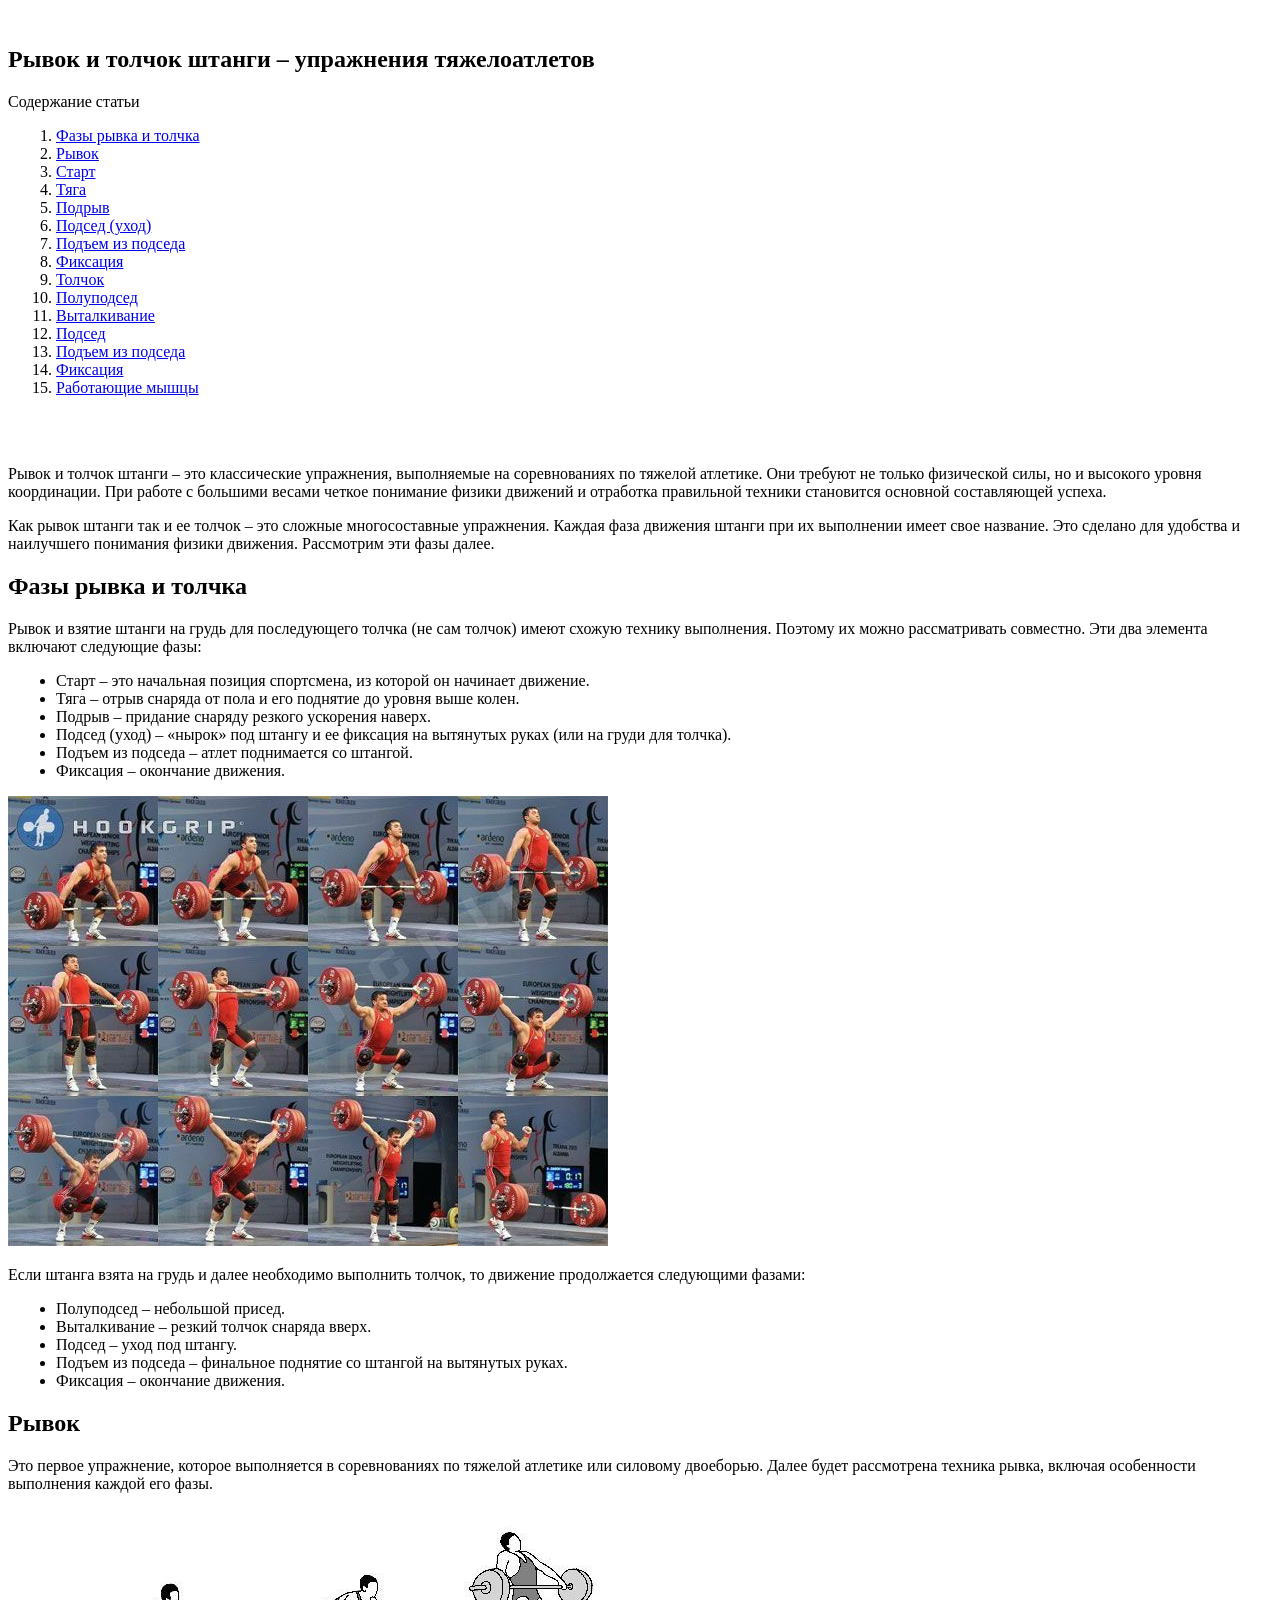
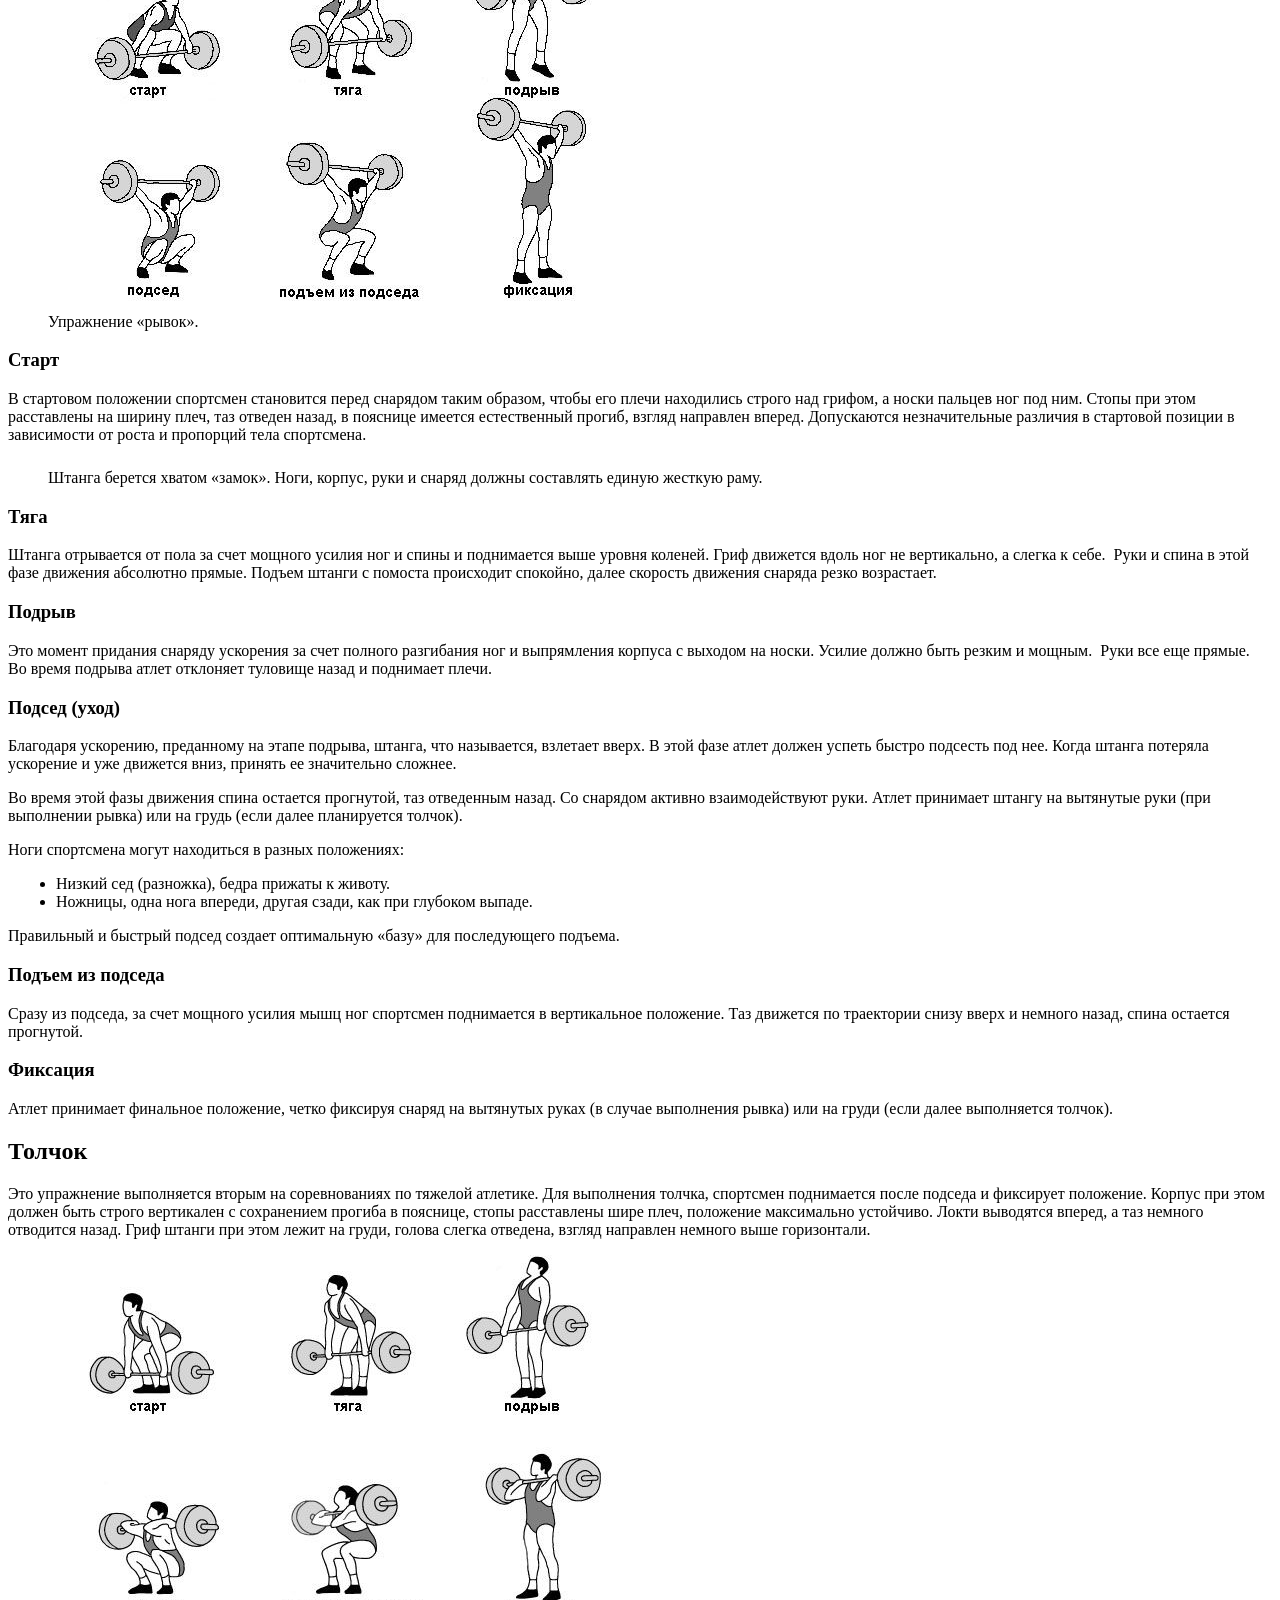
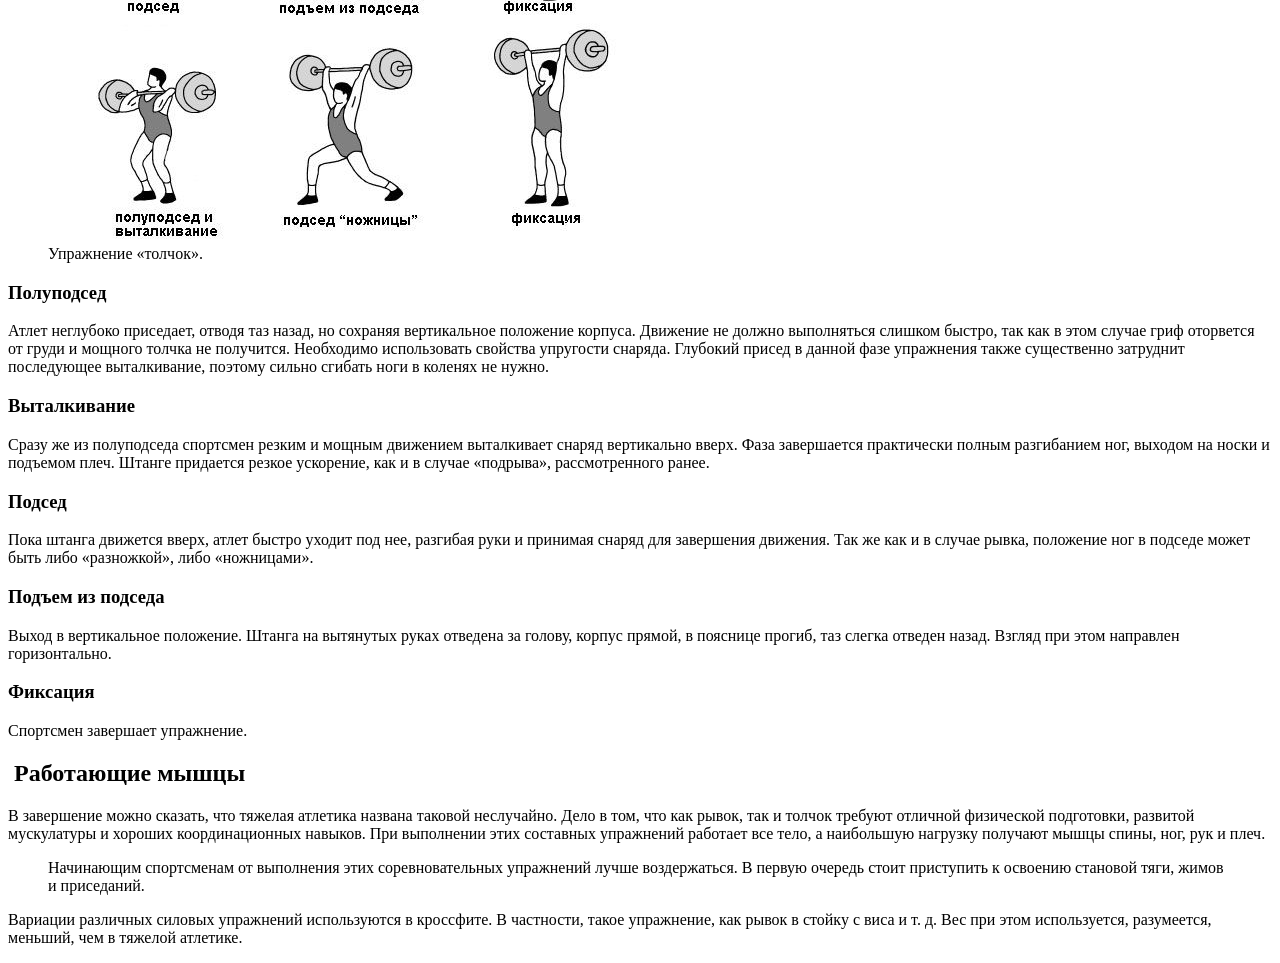
==== index.html @ f7f4aea3 "Add files via upload" ====
<!DOCTYPE html><html><head><meta charset="utf-8"><meta name="description" content="�&nbsp;ывок штанги, а также ее толчок – это два соревновательных упражнения силового двоеборья. Описание всех фаз движения снаряда, правильная техника выполнения."><meta name="generator" content="Aspose.Words for .NET 23.12.0"><title>�&nbsp;ывок штанги, толчок – техника выполнения упражнений</title></head><body style="font-family:'Open Sans'; font-size:12pt"><div><p style="margin-top:0pt; margin-bottom:0pt"><br></p><h1 style="margin-top:14.95pt; margin-bottom:14.95pt; font-size:18pt"><span>Р</span><span>ывок и толчок штанги – упражнения тяжелоатлетов</span></h1><p style="margin-top:0pt; margin-bottom:0pt"><span>Содержание статьи</span></p><ol style="margin:0pt; padding-left:0pt"><li style="margin-top:12pt; margin-left:36pt"><a href="#fazy-ryvka-i-tolchka" style="text-decoration:none"><span style="text-decoration:underline">Фазы рывка и толчка</span></a></li><li style="margin-left:36pt"><a href="#ryvok" style="text-decoration:none"><span style="text-decoration:underline">Р</span><span style="text-decoration:underline">ывок</span></a></li><li style="margin-left:36pt"><a href="#start" style="text-decoration:none"><span style="text-decoration:underline">Старт</span></a></li><li style="margin-left:36pt"><a href="#tyaga" style="text-decoration:none"><span style="text-decoration:underline">Тяга</span></a></li><li style="margin-left:36pt"><a href="#podryv" style="text-decoration:none"><span style="text-decoration:underline">Подрыв</span></a></li><li style="margin-left:36pt"><a href="#podsed-uhod" style="text-decoration:none"><span style="text-decoration:underline">Подсед (уход)</span></a></li><li style="margin-left:36pt"><a href="#podem-iz-podseda" style="text-decoration:none"><span style="text-decoration:underline">Подъем из подседа</span></a></li><li style="margin-left:36pt"><a href="#fiksatsiya" style="text-decoration:none"><span style="text-decoration:underline">Фиксация</span></a></li><li style="margin-left:36pt"><a href="#tolchok" style="text-decoration:none"><span style="text-decoration:underline">Толчок</span></a></li><li style="margin-left:35.98pt; padding-left:0.02pt"><a href="#polupodsed" style="text-decoration:none"><span style="text-decoration:underline">Полуподсед</span></a></li><li style="margin-left:35.98pt; padding-left:0.02pt"><a href="#vytalkivanie" style="text-decoration:none"><span style="text-decoration:underline">Выталкивание</span></a></li><li style="margin-left:35.98pt; padding-left:0.02pt"><a href="#podsed" style="text-decoration:none"><span style="text-decoration:underline">Подсед</span></a></li><li style="margin-left:35.98pt; padding-left:0.02pt"><a href="#podem-iz-podseda-2" style="text-decoration:none"><span style="text-decoration:underline">Подъем из подседа</span></a></li><li style="margin-left:35.98pt; padding-left:0.02pt"><a href="#fiksatsiya-2" style="text-decoration:none"><span style="text-decoration:underline">Фиксация</span></a></li><li style="margin-left:35.98pt; margin-bottom:12pt; padding-left:0.02pt"><a href="#rabotayuschie-myshtsy" style="text-decoration:none"><span style="text-decoration:underline">Р</span><span style="text-decoration:underline">аботающие мышцы</span></a></li></ol><p style="margin-top:0pt; margin-bottom:0pt"><span style="-aw-import:ignore">&nbsp;</span></p><p style="margin-top:0pt; margin-bottom:0pt"><span style="-aw-import:ignore">&nbsp;</span></p><p style="margin-top:12pt; margin-bottom:12pt"><span>Р</span><span>ывок и толчок штанги – это классические упражнения, выполняемые на соревнованиях по тяжелой атлетике. Они требуют не только физической силы, но и высокого уровня координации. При работе с большими весами четкое понимание физики движений и отработка правильной техники становится основной составляющей успеха.</span></p><p style="margin-top:12pt; margin-bottom:12pt"><span>Как рывок штанги так и ее толчок – это сложные многосоставные упражнения. Каждая фаза движения штанги при их выполнении имеет свое название. Это сделано для удобства и наилучшего понимания физики движения.</span><span>&nbsp;Р</span><span>ассмотрим эти фазы далее.</span></p><h2 style="margin-top:14.95pt; margin-bottom:14.95pt; font-size:18pt"><a id="fazy-ryvka-i-tolchka"><span>Фазы рывка и толчка</span></a></h2><p style="margin-top:12pt; margin-bottom:12pt"><span style="-aw-bookmark-end:fazy-ryvka-i-tolchka"></span><span>Р</span><span>ывок и взятие штанги на грудь для последующего толчка (не сам толчок) имеют схожую технику выполнения. Поэтому их можно рассматривать совместно. Эти два элемента включают следующие фазы:</span></p><ul style="margin:0pt; padding-left:0pt"><li style="margin-top:12pt; margin-left:36pt; font-family:serif; -aw-font-family:'Symbol'; -aw-font-weight:normal; -aw-number-format:''"><span style="font-family:'Open Sans'">Старт – это начальная позиция спортсмена, из которой он начинает движение.</span></li><li style="margin-left:36pt; font-family:serif; -aw-font-family:'Symbol'; -aw-font-weight:normal; -aw-number-format:''"><span style="font-family:'Open Sans'">Тяга – отрыв снаряда от пола и его поднятие до уровня выше колен.</span></li><li style="margin-left:36pt; font-family:serif; -aw-font-family:'Symbol'; -aw-font-weight:normal; -aw-number-format:''"><span style="font-family:'Open Sans'">Подрыв – придание снаряду резкого ускорения наверх.</span></li><li style="margin-left:36pt; font-family:serif; -aw-font-family:'Symbol'; -aw-font-weight:normal; -aw-number-format:''"><span style="font-family:'Open Sans'">Подсед (уход) – «нырок» под штангу и ее фиксация на вытянутых руках (или на груди для толчка).</span></li><li style="margin-left:36pt; font-family:serif; -aw-font-family:'Symbol'; -aw-font-weight:normal; -aw-number-format:''"><span style="font-family:'Open Sans'">Подъем из подседа – атлет поднимается со штангой.</span></li><li style="margin-left:36pt; margin-bottom:12pt; font-family:serif; -aw-font-family:'Symbol'; -aw-font-weight:normal; -aw-number-format:''"><span style="font-family:'Open Sans'">Фиксация – окончание движения.</span></li></ul><p style="margin-top:12pt; margin-bottom:0pt"><a href="http://fitnavigator.ru/wp-content/uploads/2015/11/ryvok-i-tolchok-shtangi_8.jpg" style="text-decoration:none"><img src="[data-uri]" width="600" height="450" alt="Рывок на соревнованиях" style="border-style: none;-aw-left-pos:0pt;-aw-rel-hpos:column;-aw-rel-vpos:paragraph;-aw-top-pos:0pt;-aw-wrap-type:inline;" class=""></a></p><p style="margin-top:12pt; margin-bottom:12pt"><span>Если штанга взята на грудь и далее необходимо выполнить толчок, то движение продолжается следующими фазами:</span></p><ul style="margin:0pt; padding-left:0pt"><li style="margin-top:12pt; margin-left:36pt; font-family:serif; -aw-font-family:'Symbol'; -aw-font-weight:normal; -aw-number-format:''"><span style="font-family:'Open Sans'">Полуподсед – небольшой присед.</span></li><li style="margin-left:36pt; font-family:serif; -aw-font-family:'Symbol'; -aw-font-weight:normal; -aw-number-format:''"><span style="font-family:'Open Sans'">Выталкивание – резкий толчок снаряда вверх.</span></li><li style="margin-left:36pt; font-family:serif; -aw-font-family:'Symbol'; -aw-font-weight:normal; -aw-number-format:''"><span style="font-family:'Open Sans'">Подсед – уход под штангу.</span></li><li style="margin-left:36pt; font-family:serif; -aw-font-family:'Symbol'; -aw-font-weight:normal; -aw-number-format:''"><span style="font-family:'Open Sans'">Подъем из подседа – финальное поднятие со штангой на вытянутых руках.</span></li><li style="margin-left:36pt; margin-bottom:12pt; font-family:serif; -aw-font-family:'Symbol'; -aw-font-weight:normal; -aw-number-format:''"><span style="font-family:'Open Sans'">Фиксация – окончание движения.</span></li></ul><h2 style="margin-top:14.95pt; margin-bottom:14.95pt; font-size:18pt"><a id="ryvok"><span>Р</span><span>ывок</span></a></h2><p style="margin-top:12pt; margin-bottom:12pt"><span style="-aw-bookmark-end:ryvok"></span><span>Это первое упражнение, которое выполняется в соревнованиях по тяжелой атлетике или силовому двоеборью. Далее будет рассмотрена техника рывка, включая особенности выполнения каждой его фазы.</span></p><p style="margin:12pt 30pt 0pt"><a href="http://fitnavigator.ru/wp-content/uploads/2015/11/ryvok-i-tolchok-shtangi_9.jpg" style="text-decoration:none"><img src="[data-uri]" width="600" height="400" alt="Фазы рывка" style="border-style: none;-aw-left-pos:0pt;-aw-rel-hpos:column;-aw-rel-vpos:paragraph;-aw-top-pos:0pt;-aw-wrap-type:inline;" class=""></a></p><p style="margin:0pt 30pt 12pt"><span>Упражнение «рывок».</span></p><h3 style="margin-top:14.05pt; margin-bottom:14.05pt; font-size:14pt"><a id="start"><span>Старт</span></a></h3><p style="margin-top:12pt; margin-bottom:12pt"><span style="-aw-bookmark-end:start"></span><span>В стартовом положении спортсмен становится перед снарядом таким образом, чтобы его плечи находились строго над грифом, а носки пальцев ног под ним. Стопы при этом расставлены на ширину плеч, таз отведен назад, в пояснице имеется естественный прогиб, взгляд направлен вперед. Допускаются незначительные различия в стартовой позиции в зависимости от роста и пропорций тела спортсмена.</span></p><p style="margin:18.75pt 30pt 12pt"><span>Штанга берется хватом «замок». Ноги, корпус, руки и снаряд должны составлять единую жесткую раму.</span></p><h3 style="margin-top:14.05pt; margin-bottom:14.05pt; font-size:14pt"><a id="tyaga"><span>Тяга</span></a></h3><p style="margin-top:12pt; margin-bottom:12pt"><span style="-aw-bookmark-end:tyaga"></span><span>Штанга отрывается от пола за счет мощного усилия ног и спины и поднимается выше уровня коленей. Гриф движется вдоль ног не вертикально, а слегка к себе. </span><span>&nbsp;Р</span><span>уки и спина в этой фазе движения абсолютно прямые. Подъем штанги с помоста происходит спокойно, далее скорость движения снаряда резко возрастает.</span></p><h3 style="margin-top:14.05pt; margin-bottom:14.05pt; font-size:14pt"><a id="podryv"><span>Подрыв</span></a></h3><p style="margin-top:12pt; margin-bottom:12pt"><span style="-aw-bookmark-end:podryv"></span><span>Это момент придания снаряду ускорения за счет полного разгибания ног и выпрямления корпуса с выходом на носки. Усилие должно быть резким и мощным. </span><span>&nbsp;Р</span><span>уки все еще прямые. Во время подрыва атлет отклоняет туловище назад и поднимает плечи.</span></p><h3 style="margin-top:14.05pt; margin-bottom:14.05pt; font-size:14pt"><a id="podsed-uhod"><span>Подсед (уход)</span></a></h3><p style="margin-top:12pt; margin-bottom:12pt"><span style="-aw-bookmark-end:podsed-uhod"></span><span>Благодаря ускорению, преданному на этапе подрыва, штанга, что называется, взлетает вверх. В этой фазе атлет должен успеть быстро подсесть под нее. Когда штанга потеряла ускорение и уже движется вниз, принять ее значительно сложнее.</span></p><p style="margin-top:12pt; margin-bottom:12pt"><span>Во время этой фазы движения спина остается прогнутой, таз отведенным назад. Со снарядом активно взаимодействуют руки. Атлет принимает штангу на вытянутые руки (при выполнении рывка) или на грудь (если далее планируется толчок).</span></p><p style="margin-top:12pt; margin-bottom:12pt"><span>Ноги спортсмена могут находиться в разных положениях:</span></p><ul style="margin:0pt; padding-left:0pt"><li style="margin-top:12pt; margin-left:36pt; font-family:serif; -aw-font-family:'Symbol'; -aw-font-weight:normal; -aw-number-format:''"><span style="font-family:'Open Sans'">Низкий сед (разножка), бедра прижаты к животу.</span></li><li style="margin-left:36pt; margin-bottom:12pt; font-family:serif; -aw-font-family:'Symbol'; -aw-font-weight:normal; -aw-number-format:''"><span style="font-family:'Open Sans'">Ножницы, одна нога впереди, другая сзади, как при глубоком выпаде.</span></li></ul><p style="margin-top:12pt; margin-bottom:12pt"><span>Правильный и быстрый подсед создает оптимальную «базу» для последующего подъема.</span></p><h3 style="margin-top:14.05pt; margin-bottom:14.05pt; font-size:14pt"><a id="podem-iz-podseda"><span>Подъем из подседа</span></a></h3><p style="margin-top:12pt; margin-bottom:12pt"><span style="-aw-bookmark-end:podem-iz-podseda"></span><span>Сразу из подседа, за счет мощного усилия мышц ног спортсмен поднимается в вертикальное положение. Таз движется по траектории снизу вверх и немного назад, спина остается прогнутой.</span></p><h3 style="margin-top:14.05pt; margin-bottom:14.05pt; font-size:14pt"><a id="fiksatsiya"><span>Фиксация</span></a></h3><p style="margin-top:12pt; margin-bottom:12pt"><span style="-aw-bookmark-end:fiksatsiya"></span><span>Атлет принимает финальное положение, четко фиксируя снаряд на вытянутых руках (в случае выполнения рывка) или на груди (если далее выполняется толчок).</span></p><h2 style="margin-top:14.95pt; margin-bottom:14.95pt; font-size:18pt"><a id="tolchok"><span>Толчок</span></a></h2><p style="margin-top:12pt; margin-bottom:12pt"><span style="-aw-bookmark-end:tolchok"></span><span>Это упражнение выполняется вторым на соревнованиях по тяжелой атлетике. Для выполнения толчка, спортсмен поднимается после подседа и фиксирует положение. Корпус при этом должен быть строго вертикален с сохранением прогиба в пояснице, стопы расставлены шире плеч, положение максимально устойчиво. Локти выводятся вперед, а таз немного отводится назад. Гриф штанги при этом лежит на груди, голова слегка отведена, взгляд направлен немного выше горизонтали.</span></p><p style="margin:12pt 30pt 0pt"><a href="http://fitnavigator.ru/wp-content/uploads/2015/11/ryvok-i-tolchok-shtangi_10.jpg" style="text-decoration:none"><img src="[data-uri]" width="600" height="586" alt="Фазы толчка" style="border-style: none;-aw-left-pos:0pt;-aw-rel-hpos:column;-aw-rel-vpos:paragraph;-aw-top-pos:0pt;-aw-wrap-type:inline;" class=""></a></p><p style="margin:0pt 30pt 12pt"><span>Упражнение «толчок».</span></p><h3 style="margin-top:14.05pt; margin-bottom:14.05pt; font-size:14pt"><a id="polupodsed"><span>Полуподсед</span></a></h3><p style="margin-top:12pt; margin-bottom:12pt"><span style="-aw-bookmark-end:polupodsed"></span><span>Атлет неглубоко приседает, отводя таз назад, но сохраняя вертикальное положение корпуса. Движение не должно выполняться слишком быстро, так как в этом случае гриф оторвется от груди и мощного толчка не получится. Необходимо использовать свойства упругости снаряда. Глубокий присед в данной фазе упражнения также существенно затруднит последующее выталкивание, поэтому сильно сгибать ноги в коленях не нужно.</span></p><h3 style="margin-top:14.05pt; margin-bottom:14.05pt; font-size:14pt"><a id="vytalkivanie"><span>Выталкивание</span></a></h3><p style="margin-top:12pt; margin-bottom:12pt"><span style="-aw-bookmark-end:vytalkivanie"></span><span>Сразу же из полуподседа спортсмен резким и мощным движением выталкивает снаряд вертикально вверх. Фаза завершается практически полным разгибанием ног, выходом на носки и подъемом плеч. Штанге придается резкое ускорение, как и в случае «подрыва», рассмотренного ранее.</span></p><h3 style="margin-top:14.05pt; margin-bottom:14.05pt; font-size:14pt"><a id="podsed"><span>Подсед</span></a></h3><p style="margin-top:12pt; margin-bottom:12pt"><span style="-aw-bookmark-end:podsed"></span><span>Пока штанга движется вверх, атлет быстро уходит под нее, разгибая руки и принимая снаряд для завершения движения. Так же как и в случае рывка, положение ног в подседе может быть либо «разножкой», либо «ножницами».</span></p><h3 style="margin-top:14.05pt; margin-bottom:14.05pt; font-size:14pt"><a id="podem-iz-podseda-2"><span>Подъем из подседа</span></a></h3><p style="margin-top:12pt; margin-bottom:12pt"><span style="-aw-bookmark-end:podem-iz-podseda-2"></span><span>Выход в вертикальное положение. Штанга на вытянутых руках отведена за голову, корпус прямой, в пояснице прогиб, таз слегка отведен назад. Взгляд при этом направлен горизонтально.</span></p><h3 style="margin-top:14.05pt; margin-bottom:14.05pt; font-size:14pt"><a id="fiksatsiya-2"><span>Фиксация</span></a></h3><p style="margin-top:12pt; margin-bottom:12pt"><span style="-aw-bookmark-end:fiksatsiya-2"></span><span>Спортсмен завершает упражнение.</span></p><h2 style="margin-top:14.95pt; margin-bottom:14.95pt; font-size:18pt"><a id="rabotayuschie-myshtsy"><span>&nbsp;Р</span><span>аботающие мышцы</span></a></h2><p style="margin-top:12pt; margin-bottom:12pt"><span style="-aw-bookmark-end:rabotayuschie-myshtsy"></span><span>В завершение можно сказать, что тяжелая атлетика названа таковой неслучайно. Дело в том, что как рывок, так и толчок требуют отличной физической подготовки, развитой мускулатуры и хороших координационных навыков. При выполнении этих составных упражнений работает все тело, а наибольшую нагрузку получают мышцы спины, ног, рук и плеч.</span></p><p style="margin:12pt 30pt"><span>Начинающим спортсменам от выполнения этих соревновательных упражнений лучше воздержаться. В первую очередь стоит приступить к освоению становой тяги, жимов и приседаний.</span></p><p style="margin-top:12pt; margin-bottom:12pt"><span>Вариации различных силовых упражнений используются в кроссфите. В частности, такое упражнение, как рывок в стойку с виса и т. д. Вес при этом используется, разумеется, меньший, чем в тяжелой атлетике.</span></p></div></body></html>
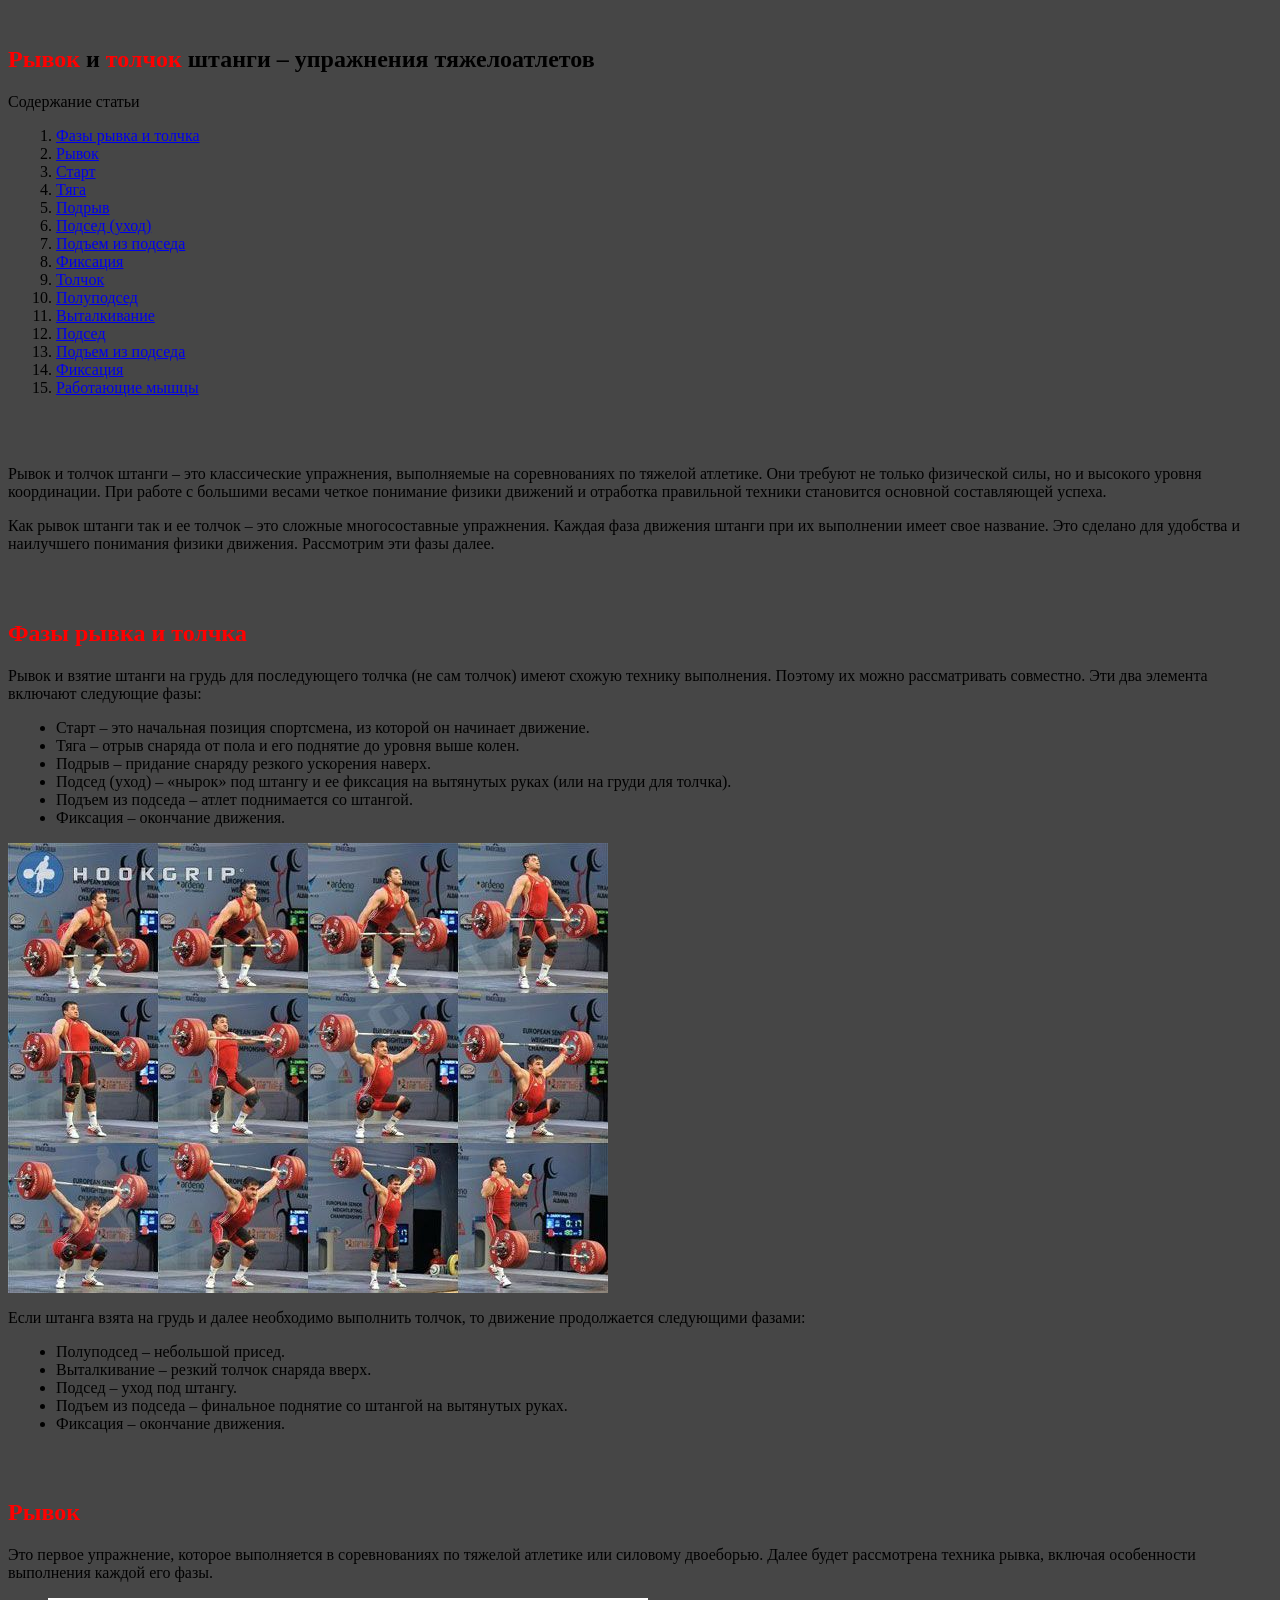
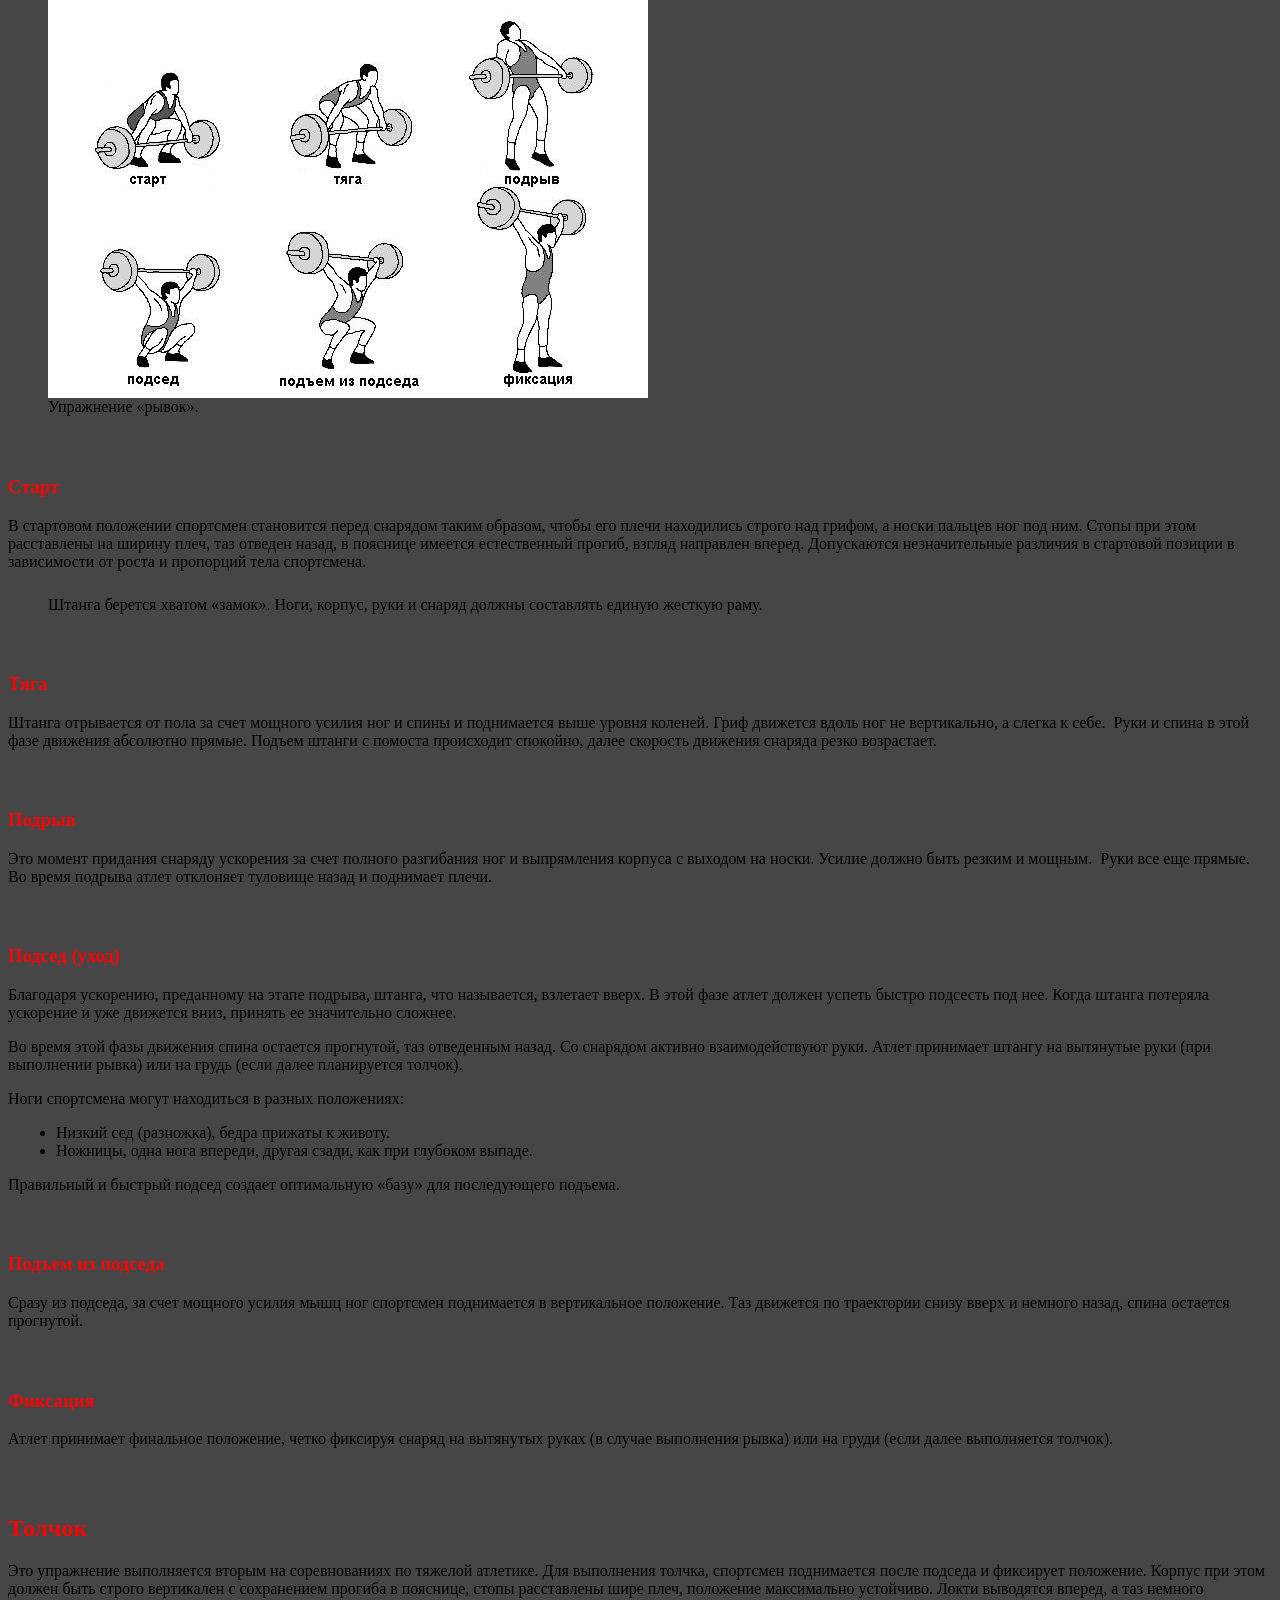
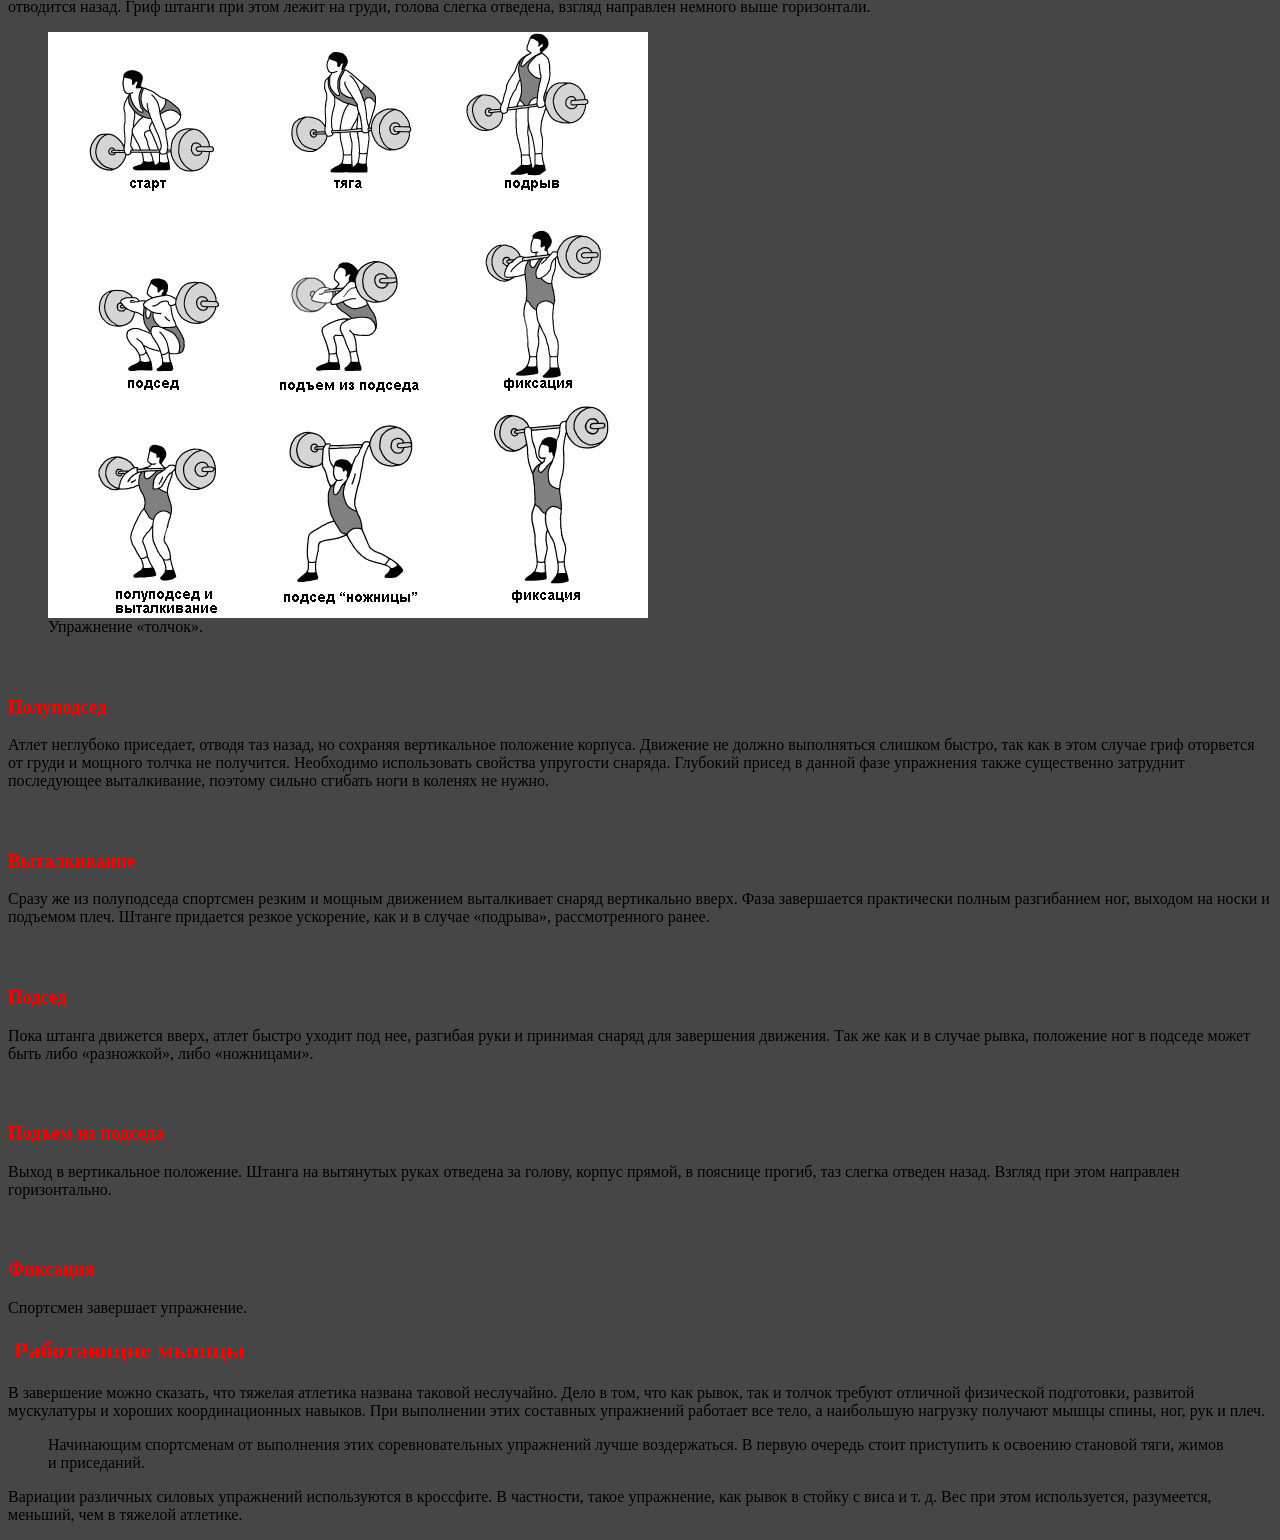
==== commit e98a2438: "Add files via upload" ====
--- a/index.html
+++ b/index.html
@@ -1 +1,105 @@
-<!DOCTYPE html><html><head><meta charset="utf-8"><meta name="description" content="�&nbsp;ывок штанги, а также ее толчок – это два соревновательных упражнения силового двоеборья. Описание всех фаз движения снаряда, правильная техника выполнения."><meta name="generator" content="Aspose.Words for .NET 23.12.0"><title>�&nbsp;ывок штанги, толчок – техника выполнения упражнений</title></head><body style="font-family:'Open Sans'; font-size:12pt"><div><p style="margin-top:0pt; margin-bottom:0pt"><br></p><h1 style="margin-top:14.95pt; margin-bottom:14.95pt; font-size:18pt"><span>Р</span><span>ывок и толчок штанги – упражнения тяжелоатлетов</span></h1><p style="margin-top:0pt; margin-bottom:0pt"><span>Содержание статьи</span></p><ol style="margin:0pt; padding-left:0pt"><li style="margin-top:12pt; margin-left:36pt"><a href="#fazy-ryvka-i-tolchka" style="text-decoration:none"><span style="text-decoration:underline">Фазы рывка и толчка</span></a></li><li style="margin-left:36pt"><a href="#ryvok" style="text-decoration:none"><span style="text-decoration:underline">Р</span><span style="text-decoration:underline">ывок</span></a></li><li style="margin-left:36pt"><a href="#start" style="text-decoration:none"><span style="text-decoration:underline">Старт</span></a></li><li style="margin-left:36pt"><a href="#tyaga" style="text-decoration:none"><span style="text-decoration:underline">Тяга</span></a></li><li style="margin-left:36pt"><a href="#podryv" style="text-decoration:none"><span style="text-decoration:underline">Подрыв</span></a></li><li style="margin-left:36pt"><a href="#podsed-uhod" style="text-decoration:none"><span style="text-decoration:underline">Подсед (уход)</span></a></li><li style="margin-left:36pt"><a href="#podem-iz-podseda" style="text-decoration:none"><span style="text-decoration:underline">Подъем из подседа</span></a></li><li style="margin-left:36pt"><a href="#fiksatsiya" style="text-decoration:none"><span style="text-decoration:underline">Фиксация</span></a></li><li style="margin-left:36pt"><a href="#tolchok" style="text-decoration:none"><span style="text-decoration:underline">Толчок</span></a></li><li style="margin-left:35.98pt; padding-left:0.02pt"><a href="#polupodsed" style="text-decoration:none"><span style="text-decoration:underline">Полуподсед</span></a></li><li style="margin-left:35.98pt; padding-left:0.02pt"><a href="#vytalkivanie" style="text-decoration:none"><span style="text-decoration:underline">Выталкивание</span></a></li><li style="margin-left:35.98pt; padding-left:0.02pt"><a href="#podsed" style="text-decoration:none"><span style="text-decoration:underline">Подсед</span></a></li><li style="margin-left:35.98pt; padding-left:0.02pt"><a href="#podem-iz-podseda-2" style="text-decoration:none"><span style="text-decoration:underline">Подъем из подседа</span></a></li><li style="margin-left:35.98pt; padding-left:0.02pt"><a href="#fiksatsiya-2" style="text-decoration:none"><span style="text-decoration:underline">Фиксация</span></a></li><li style="margin-left:35.98pt; margin-bottom:12pt; padding-left:0.02pt"><a href="#rabotayuschie-myshtsy" style="text-decoration:none"><span style="text-decoration:underline">Р</span><span style="text-decoration:underline">аботающие мышцы</span></a></li></ol><p style="margin-top:0pt; margin-bottom:0pt"><span style="-aw-import:ignore">&nbsp;</span></p><p style="margin-top:0pt; margin-bottom:0pt"><span style="-aw-import:ignore">&nbsp;</span></p><p style="margin-top:12pt; margin-bottom:12pt"><span>Р</span><span>ывок и толчок штанги – это классические упражнения, выполняемые на соревнованиях по тяжелой атлетике. Они требуют не только физической силы, но и высокого уровня координации. При работе с большими весами четкое понимание физики движений и отработка правильной техники становится основной составляющей успеха.</span></p><p style="margin-top:12pt; margin-bottom:12pt"><span>Как рывок штанги так и ее толчок – это сложные многосоставные упражнения. Каждая фаза движения штанги при их выполнении имеет свое название. Это сделано для удобства и наилучшего понимания физики движения.</span><span>&nbsp;Р</span><span>ассмотрим эти фазы далее.</span></p><h2 style="margin-top:14.95pt; margin-bottom:14.95pt; font-size:18pt"><a id="fazy-ryvka-i-tolchka"><span>Фазы рывка и толчка</span></a></h2><p style="margin-top:12pt; margin-bottom:12pt"><span style="-aw-bookmark-end:fazy-ryvka-i-tolchka"></span><span>Р</span><span>ывок и взятие штанги на грудь для последующего толчка (не сам толчок) имеют схожую технику выполнения. Поэтому их можно рассматривать совместно. Эти два элемента включают следующие фазы:</span></p><ul style="margin:0pt; padding-left:0pt"><li style="margin-top:12pt; margin-left:36pt; font-family:serif; -aw-font-family:'Symbol'; -aw-font-weight:normal; -aw-number-format:''"><span style="font-family:'Open Sans'">Старт – это начальная позиция спортсмена, из которой он начинает движение.</span></li><li style="margin-left:36pt; font-family:serif; -aw-font-family:'Symbol'; -aw-font-weight:normal; -aw-number-format:''"><span style="font-family:'Open Sans'">Тяга – отрыв снаряда от пола и его поднятие до уровня выше колен.</span></li><li style="margin-left:36pt; font-family:serif; -aw-font-family:'Symbol'; -aw-font-weight:normal; -aw-number-format:''"><span style="font-family:'Open Sans'">Подрыв – придание снаряду резкого ускорения наверх.</span></li><li style="margin-left:36pt; font-family:serif; -aw-font-family:'Symbol'; -aw-font-weight:normal; -aw-number-format:''"><span style="font-family:'Open Sans'">Подсед (уход) – «нырок» под штангу и ее фиксация на вытянутых руках (или на груди для толчка).</span></li><li style="margin-left:36pt; font-family:serif; -aw-font-family:'Symbol'; -aw-font-weight:normal; -aw-number-format:''"><span style="font-family:'Open Sans'">Подъем из подседа – атлет поднимается со штангой.</span></li><li style="margin-left:36pt; margin-bottom:12pt; font-family:serif; -aw-font-family:'Symbol'; -aw-font-weight:normal; -aw-number-format:''"><span style="font-family:'Open Sans'">Фиксация – окончание движения.</span></li></ul><p style="margin-top:12pt; margin-bottom:0pt"><a href="http://fitnavigator.ru/wp-content/uploads/2015/11/ryvok-i-tolchok-shtangi_8.jpg" style="text-decoration:none"><img src="[data-uri]" width="600" height="450" alt="Рывок на соревнованиях" style="border-style: none;-aw-left-pos:0pt;-aw-rel-hpos:column;-aw-rel-vpos:paragraph;-aw-top-pos:0pt;-aw-wrap-type:inline;" class=""></a></p><p style="margin-top:12pt; margin-bottom:12pt"><span>Если штанга взята на грудь и далее необходимо выполнить толчок, то движение продолжается следующими фазами:</span></p><ul style="margin:0pt; padding-left:0pt"><li style="margin-top:12pt; margin-left:36pt; font-family:serif; -aw-font-family:'Symbol'; -aw-font-weight:normal; -aw-number-format:''"><span style="font-family:'Open Sans'">Полуподсед – небольшой присед.</span></li><li style="margin-left:36pt; font-family:serif; -aw-font-family:'Symbol'; -aw-font-weight:normal; -aw-number-format:''"><span style="font-family:'Open Sans'">Выталкивание – резкий толчок снаряда вверх.</span></li><li style="margin-left:36pt; font-family:serif; -aw-font-family:'Symbol'; -aw-font-weight:normal; -aw-number-format:''"><span style="font-family:'Open Sans'">Подсед – уход под штангу.</span></li><li style="margin-left:36pt; font-family:serif; -aw-font-family:'Symbol'; -aw-font-weight:normal; -aw-number-format:''"><span style="font-family:'Open Sans'">Подъем из подседа – финальное поднятие со штангой на вытянутых руках.</span></li><li style="margin-left:36pt; margin-bottom:12pt; font-family:serif; -aw-font-family:'Symbol'; -aw-font-weight:normal; -aw-number-format:''"><span style="font-family:'Open Sans'">Фиксация – окончание движения.</span></li></ul><h2 style="margin-top:14.95pt; margin-bottom:14.95pt; font-size:18pt"><a id="ryvok"><span>Р</span><span>ывок</span></a></h2><p style="margin-top:12pt; margin-bottom:12pt"><span style="-aw-bookmark-end:ryvok"></span><span>Это первое упражнение, которое выполняется в соревнованиях по тяжелой атлетике или силовому двоеборью. Далее будет рассмотрена техника рывка, включая особенности выполнения каждой его фазы.</span></p><p style="margin:12pt 30pt 0pt"><a href="http://fitnavigator.ru/wp-content/uploads/2015/11/ryvok-i-tolchok-shtangi_9.jpg" style="text-decoration:none"><img src="[data-uri]" width="600" height="400" alt="Фазы рывка" style="border-style: none;-aw-left-pos:0pt;-aw-rel-hpos:column;-aw-rel-vpos:paragraph;-aw-top-pos:0pt;-aw-wrap-type:inline;" class=""></a></p><p style="margin:0pt 30pt 12pt"><span>Упражнение «рывок».</span></p><h3 style="margin-top:14.05pt; margin-bottom:14.05pt; font-size:14pt"><a id="start"><span>Старт</span></a></h3><p style="margin-top:12pt; margin-bottom:12pt"><span style="-aw-bookmark-end:start"></span><span>В стартовом положении спортсмен становится перед снарядом таким образом, чтобы его плечи находились строго над грифом, а носки пальцев ног под ним. Стопы при этом расставлены на ширину плеч, таз отведен назад, в пояснице имеется естественный прогиб, взгляд направлен вперед. Допускаются незначительные различия в стартовой позиции в зависимости от роста и пропорций тела спортсмена.</span></p><p style="margin:18.75pt 30pt 12pt"><span>Штанга берется хватом «замок». Ноги, корпус, руки и снаряд должны составлять единую жесткую раму.</span></p><h3 style="margin-top:14.05pt; margin-bottom:14.05pt; font-size:14pt"><a id="tyaga"><span>Тяга</span></a></h3><p style="margin-top:12pt; margin-bottom:12pt"><span style="-aw-bookmark-end:tyaga"></span><span>Штанга отрывается от пола за счет мощного усилия ног и спины и поднимается выше уровня коленей. Гриф движется вдоль ног не вертикально, а слегка к себе. </span><span>&nbsp;Р</span><span>уки и спина в этой фазе движения абсолютно прямые. Подъем штанги с помоста происходит спокойно, далее скорость движения снаряда резко возрастает.</span></p><h3 style="margin-top:14.05pt; margin-bottom:14.05pt; font-size:14pt"><a id="podryv"><span>Подрыв</span></a></h3><p style="margin-top:12pt; margin-bottom:12pt"><span style="-aw-bookmark-end:podryv"></span><span>Это момент придания снаряду ускорения за счет полного разгибания ног и выпрямления корпуса с выходом на носки. Усилие должно быть резким и мощным. </span><span>&nbsp;Р</span><span>уки все еще прямые. Во время подрыва атлет отклоняет туловище назад и поднимает плечи.</span></p><h3 style="margin-top:14.05pt; margin-bottom:14.05pt; font-size:14pt"><a id="podsed-uhod"><span>Подсед (уход)</span></a></h3><p style="margin-top:12pt; margin-bottom:12pt"><span style="-aw-bookmark-end:podsed-uhod"></span><span>Благодаря ускорению, преданному на этапе подрыва, штанга, что называется, взлетает вверх. В этой фазе атлет должен успеть быстро подсесть под нее. Когда штанга потеряла ускорение и уже движется вниз, принять ее значительно сложнее.</span></p><p style="margin-top:12pt; margin-bottom:12pt"><span>Во время этой фазы движения спина остается прогнутой, таз отведенным назад. Со снарядом активно взаимодействуют руки. Атлет принимает штангу на вытянутые руки (при выполнении рывка) или на грудь (если далее планируется толчок).</span></p><p style="margin-top:12pt; margin-bottom:12pt"><span>Ноги спортсмена могут находиться в разных положениях:</span></p><ul style="margin:0pt; padding-left:0pt"><li style="margin-top:12pt; margin-left:36pt; font-family:serif; -aw-font-family:'Symbol'; -aw-font-weight:normal; -aw-number-format:''"><span style="font-family:'Open Sans'">Низкий сед (разножка), бедра прижаты к животу.</span></li><li style="margin-left:36pt; margin-bottom:12pt; font-family:serif; -aw-font-family:'Symbol'; -aw-font-weight:normal; -aw-number-format:''"><span style="font-family:'Open Sans'">Ножницы, одна нога впереди, другая сзади, как при глубоком выпаде.</span></li></ul><p style="margin-top:12pt; margin-bottom:12pt"><span>Правильный и быстрый подсед создает оптимальную «базу» для последующего подъема.</span></p><h3 style="margin-top:14.05pt; margin-bottom:14.05pt; font-size:14pt"><a id="podem-iz-podseda"><span>Подъем из подседа</span></a></h3><p style="margin-top:12pt; margin-bottom:12pt"><span style="-aw-bookmark-end:podem-iz-podseda"></span><span>Сразу из подседа, за счет мощного усилия мышц ног спортсмен поднимается в вертикальное положение. Таз движется по траектории снизу вверх и немного назад, спина остается прогнутой.</span></p><h3 style="margin-top:14.05pt; margin-bottom:14.05pt; font-size:14pt"><a id="fiksatsiya"><span>Фиксация</span></a></h3><p style="margin-top:12pt; margin-bottom:12pt"><span style="-aw-bookmark-end:fiksatsiya"></span><span>Атлет принимает финальное положение, четко фиксируя снаряд на вытянутых руках (в случае выполнения рывка) или на груди (если далее выполняется толчок).</span></p><h2 style="margin-top:14.95pt; margin-bottom:14.95pt; font-size:18pt"><a id="tolchok"><span>Толчок</span></a></h2><p style="margin-top:12pt; margin-bottom:12pt"><span style="-aw-bookmark-end:tolchok"></span><span>Это упражнение выполняется вторым на соревнованиях по тяжелой атлетике. Для выполнения толчка, спортсмен поднимается после подседа и фиксирует положение. Корпус при этом должен быть строго вертикален с сохранением прогиба в пояснице, стопы расставлены шире плеч, положение максимально устойчиво. Локти выводятся вперед, а таз немного отводится назад. Гриф штанги при этом лежит на груди, голова слегка отведена, взгляд направлен немного выше горизонтали.</span></p><p style="margin:12pt 30pt 0pt"><a href="http://fitnavigator.ru/wp-content/uploads/2015/11/ryvok-i-tolchok-shtangi_10.jpg" style="text-decoration:none"><img src="[data-uri]" width="600" height="586" alt="Фазы толчка" style="border-style: none;-aw-left-pos:0pt;-aw-rel-hpos:column;-aw-rel-vpos:paragraph;-aw-top-pos:0pt;-aw-wrap-type:inline;" class=""></a></p><p style="margin:0pt 30pt 12pt"><span>Упражнение «толчок».</span></p><h3 style="margin-top:14.05pt; margin-bottom:14.05pt; font-size:14pt"><a id="polupodsed"><span>Полуподсед</span></a></h3><p style="margin-top:12pt; margin-bottom:12pt"><span style="-aw-bookmark-end:polupodsed"></span><span>Атлет неглубоко приседает, отводя таз назад, но сохраняя вертикальное положение корпуса. Движение не должно выполняться слишком быстро, так как в этом случае гриф оторвется от груди и мощного толчка не получится. Необходимо использовать свойства упругости снаряда. Глубокий присед в данной фазе упражнения также существенно затруднит последующее выталкивание, поэтому сильно сгибать ноги в коленях не нужно.</span></p><h3 style="margin-top:14.05pt; margin-bottom:14.05pt; font-size:14pt"><a id="vytalkivanie"><span>Выталкивание</span></a></h3><p style="margin-top:12pt; margin-bottom:12pt"><span style="-aw-bookmark-end:vytalkivanie"></span><span>Сразу же из полуподседа спортсмен резким и мощным движением выталкивает снаряд вертикально вверх. Фаза завершается практически полным разгибанием ног, выходом на носки и подъемом плеч. Штанге придается резкое ускорение, как и в случае «подрыва», рассмотренного ранее.</span></p><h3 style="margin-top:14.05pt; margin-bottom:14.05pt; font-size:14pt"><a id="podsed"><span>Подсед</span></a></h3><p style="margin-top:12pt; margin-bottom:12pt"><span style="-aw-bookmark-end:podsed"></span><span>Пока штанга движется вверх, атлет быстро уходит под нее, разгибая руки и принимая снаряд для завершения движения. Так же как и в случае рывка, положение ног в подседе может быть либо «разножкой», либо «ножницами».</span></p><h3 style="margin-top:14.05pt; margin-bottom:14.05pt; font-size:14pt"><a id="podem-iz-podseda-2"><span>Подъем из подседа</span></a></h3><p style="margin-top:12pt; margin-bottom:12pt"><span style="-aw-bookmark-end:podem-iz-podseda-2"></span><span>Выход в вертикальное положение. Штанга на вытянутых руках отведена за голову, корпус прямой, в пояснице прогиб, таз слегка отведен назад. Взгляд при этом направлен горизонтально.</span></p><h3 style="margin-top:14.05pt; margin-bottom:14.05pt; font-size:14pt"><a id="fiksatsiya-2"><span>Фиксация</span></a></h3><p style="margin-top:12pt; margin-bottom:12pt"><span style="-aw-bookmark-end:fiksatsiya-2"></span><span>Спортсмен завершает упражнение.</span></p><h2 style="margin-top:14.95pt; margin-bottom:14.95pt; font-size:18pt"><a id="rabotayuschie-myshtsy"><span>&nbsp;Р</span><span>аботающие мышцы</span></a></h2><p style="margin-top:12pt; margin-bottom:12pt"><span style="-aw-bookmark-end:rabotayuschie-myshtsy"></span><span>В завершение можно сказать, что тяжелая атлетика названа таковой неслучайно. Дело в том, что как рывок, так и толчок требуют отличной физической подготовки, развитой мускулатуры и хороших координационных навыков. При выполнении этих составных упражнений работает все тело, а наибольшую нагрузку получают мышцы спины, ног, рук и плеч.</span></p><p style="margin:12pt 30pt"><span>Начинающим спортсменам от выполнения этих соревновательных упражнений лучше воздержаться. В первую очередь стоит приступить к освоению становой тяги, жимов и приседаний.</span></p><p style="margin-top:12pt; margin-bottom:12pt"><span>Вариации различных силовых упражнений используются в кроссфите. В частности, такое упражнение, как рывок в стойку с виса и т. д. Вес при этом используется, разумеется, меньший, чем в тяжелой атлетике.</span></p></div></body></html>+ </head>
+ <body bgcolor="#464646">
+ </body>
+</html>
+<div>
+<p style="margin-top: 0pt; margin-bottom: 0pt;">&nbsp;</p>
+<h1 style="margin-top: 14.95pt; margin-bottom: 14.95pt; font-size: 18pt;"><span style="color: #ff0000;">Рывок</span> и <span style="color: #ff0000;">толчок</span> штанги &ndash; упражнения тяжелоатлетов</h1>
+<p style="margin-top: 0pt; margin-bottom: 0pt;">Содержание статьи</p>
+<ol style="margin: 0pt; padding-left: 0pt;">
+<li style="margin-top: 12pt; margin-left: 36pt;"><a style="text-decoration: none;" href="#fazy-ryvka-i-tolchka"><span style="text-decoration: underline;">Фазы рывка и толчка</span></a></li>
+<li style="margin-left: 36pt;"><a style="text-decoration: none;" href="#ryvok"><span style="text-decoration: underline;">Р</span><span style="text-decoration: underline;">ывок</span></a></li>
+<li style="margin-left: 36pt;"><a style="text-decoration: none;" href="#start"><span style="text-decoration: underline;">Старт</span></a></li>
+<li style="margin-left: 36pt;"><a style="text-decoration: none;" href="#tyaga"><span style="text-decoration: underline;">Тяга</span></a></li>
+<li style="margin-left: 36pt;"><a style="text-decoration: none;" href="#podryv"><span style="text-decoration: underline;">Подрыв</span></a></li>
+<li style="margin-left: 36pt;"><a style="text-decoration: none;" href="#podsed-uhod"><span style="text-decoration: underline;">Подсед (уход)</span></a></li>
+<li style="margin-left: 36pt;"><a style="text-decoration: none;" href="#podem-iz-podseda"><span style="text-decoration: underline;">Подъем из подседа</span></a></li>
+<li style="margin-left: 36pt;"><a style="text-decoration: none;" href="#fiksatsiya"><span style="text-decoration: underline;">Фиксация</span></a></li>
+<li style="margin-left: 36pt;"><a style="text-decoration: none;" href="#tolchok"><span style="text-decoration: underline;">Толчок</span></a></li>
+<li style="margin-left: 35.98pt; padding-left: 0.02pt;"><a style="text-decoration: none;" href="#polupodsed"><span style="text-decoration: underline;">Полуподсед</span></a></li>
+<li style="margin-left: 35.98pt; padding-left: 0.02pt;"><a style="text-decoration: none;" href="#vytalkivanie"><span style="text-decoration: underline;">Выталкивание</span></a></li>
+<li style="margin-left: 35.98pt; padding-left: 0.02pt;"><a style="text-decoration: none;" href="#podsed"><span style="text-decoration: underline;">Подсед</span></a></li>
+<li style="margin-left: 35.98pt; padding-left: 0.02pt;"><a style="text-decoration: none;" href="#podem-iz-podseda-2"><span style="text-decoration: underline;">Подъем из подседа</span></a></li>
+<li style="margin-left: 35.98pt; padding-left: 0.02pt;"><a style="text-decoration: none;" href="#fiksatsiya-2"><span style="text-decoration: underline;">Фиксация</span></a></li>
+<li style="margin-left: 35.98pt; margin-bottom: 12pt; padding-left: 0.02pt;"><a style="text-decoration: none;" href="#rabotayuschie-myshtsy"><span style="text-decoration: underline;">Р</span><span style="text-decoration: underline;">аботающие мышцы</span></a></li>
+</ol>
+<p style="margin-top: 0pt; margin-bottom: 0pt;"><span style="-aw-import: ignore;">&nbsp;</span></p>
+<p style="margin-top: 0pt; margin-bottom: 0pt;"><span style="-aw-import: ignore;">&nbsp;</span></p>
+<p style="margin-top: 12pt; margin-bottom: 12pt;">Рывок и толчок штанги &ndash; это классические упражнения, выполняемые на соревнованиях по тяжелой атлетике. Они требуют не только физической силы, но и высокого уровня координации. При работе с большими весами четкое понимание физики движений и отработка правильной техники становится основной составляющей успеха.</p>
+<p style="margin-top: 12pt; margin-bottom: 12pt;">Как рывок штанги так и ее толчок &ndash; это сложные многосоставные упражнения. Каждая фаза движения штанги при их выполнении имеет свое название. Это сделано для удобства и наилучшего понимания физики движения.&nbsp;Рассмотрим эти фазы далее.</p>
+<h2 style="margin-top: 14.95pt; margin-bottom: 14.95pt; font-size: 18pt;">&nbsp;</h2>
+<h2 style="margin-top: 14.95pt; margin-bottom: 14.95pt; font-size: 18pt;"><a id="fazy-ryvka-i-tolchka"></a><span style="color: #ff0000;">Фазы рывка и толчка</span></h2>
+<p style="margin-top: 12pt; margin-bottom: 12pt;">Рывок и взятие штанги на грудь для последующего толчка (не сам толчок) имеют схожую технику выполнения. Поэтому их можно рассматривать совместно. Эти два элемента включают следующие фазы:</p>
+<ul style="margin: 0pt; padding-left: 0pt;">
+<li style="margin-top: 12pt; margin-left: 36pt; font-family: serif; -aw-font-family: 'Symbol'; -aw-font-weight: normal; -aw-number-format: '';"><span style="font-family: 'Open Sans';">Старт &ndash; это начальная позиция спортсмена, из которой он начинает движение.</span></li>
+<li style="margin-left: 36pt; font-family: serif; -aw-font-family: 'Symbol'; -aw-font-weight: normal; -aw-number-format: '';"><span style="font-family: 'Open Sans';">Тяга &ndash; отрыв снаряда от пола и его поднятие до уровня выше колен.</span></li>
+<li style="margin-left: 36pt; font-family: serif; -aw-font-family: 'Symbol'; -aw-font-weight: normal; -aw-number-format: '';"><span style="font-family: 'Open Sans';">Подрыв &ndash; придание снаряду резкого ускорения наверх.</span></li>
+<li style="margin-left: 36pt; font-family: serif; -aw-font-family: 'Symbol'; -aw-font-weight: normal; -aw-number-format: '';"><span style="font-family: 'Open Sans';">Подсед (уход) &ndash; &laquo;нырок&raquo; под штангу и ее фиксация на вытянутых руках (или на груди для толчка).</span></li>
+<li style="margin-left: 36pt; font-family: serif; -aw-font-family: 'Symbol'; -aw-font-weight: normal; -aw-number-format: '';"><span style="font-family: 'Open Sans';">Подъем из подседа &ndash; атлет поднимается со штангой.</span></li>
+<li style="margin-left: 36pt; margin-bottom: 12pt; font-family: serif; -aw-font-family: 'Symbol'; -aw-font-weight: normal; -aw-number-format: '';"><span style="font-family: 'Open Sans';">Фиксация &ndash; окончание движения.</span></li>
+</ul>
+<p style="margin-top: 12pt; margin-bottom: 0pt;"><a style="text-decoration: none;" href="http://fitnavigator.ru/wp-content/uploads/2015/11/ryvok-i-tolchok-shtangi_8.jpg"><img class="" style="border-style: none; -aw-left-pos: 0pt; -aw-rel-hpos: column; -aw-rel-vpos: paragraph; -aw-top-pos: 0pt; -aw-wrap-type: inline;" src="[data-uri]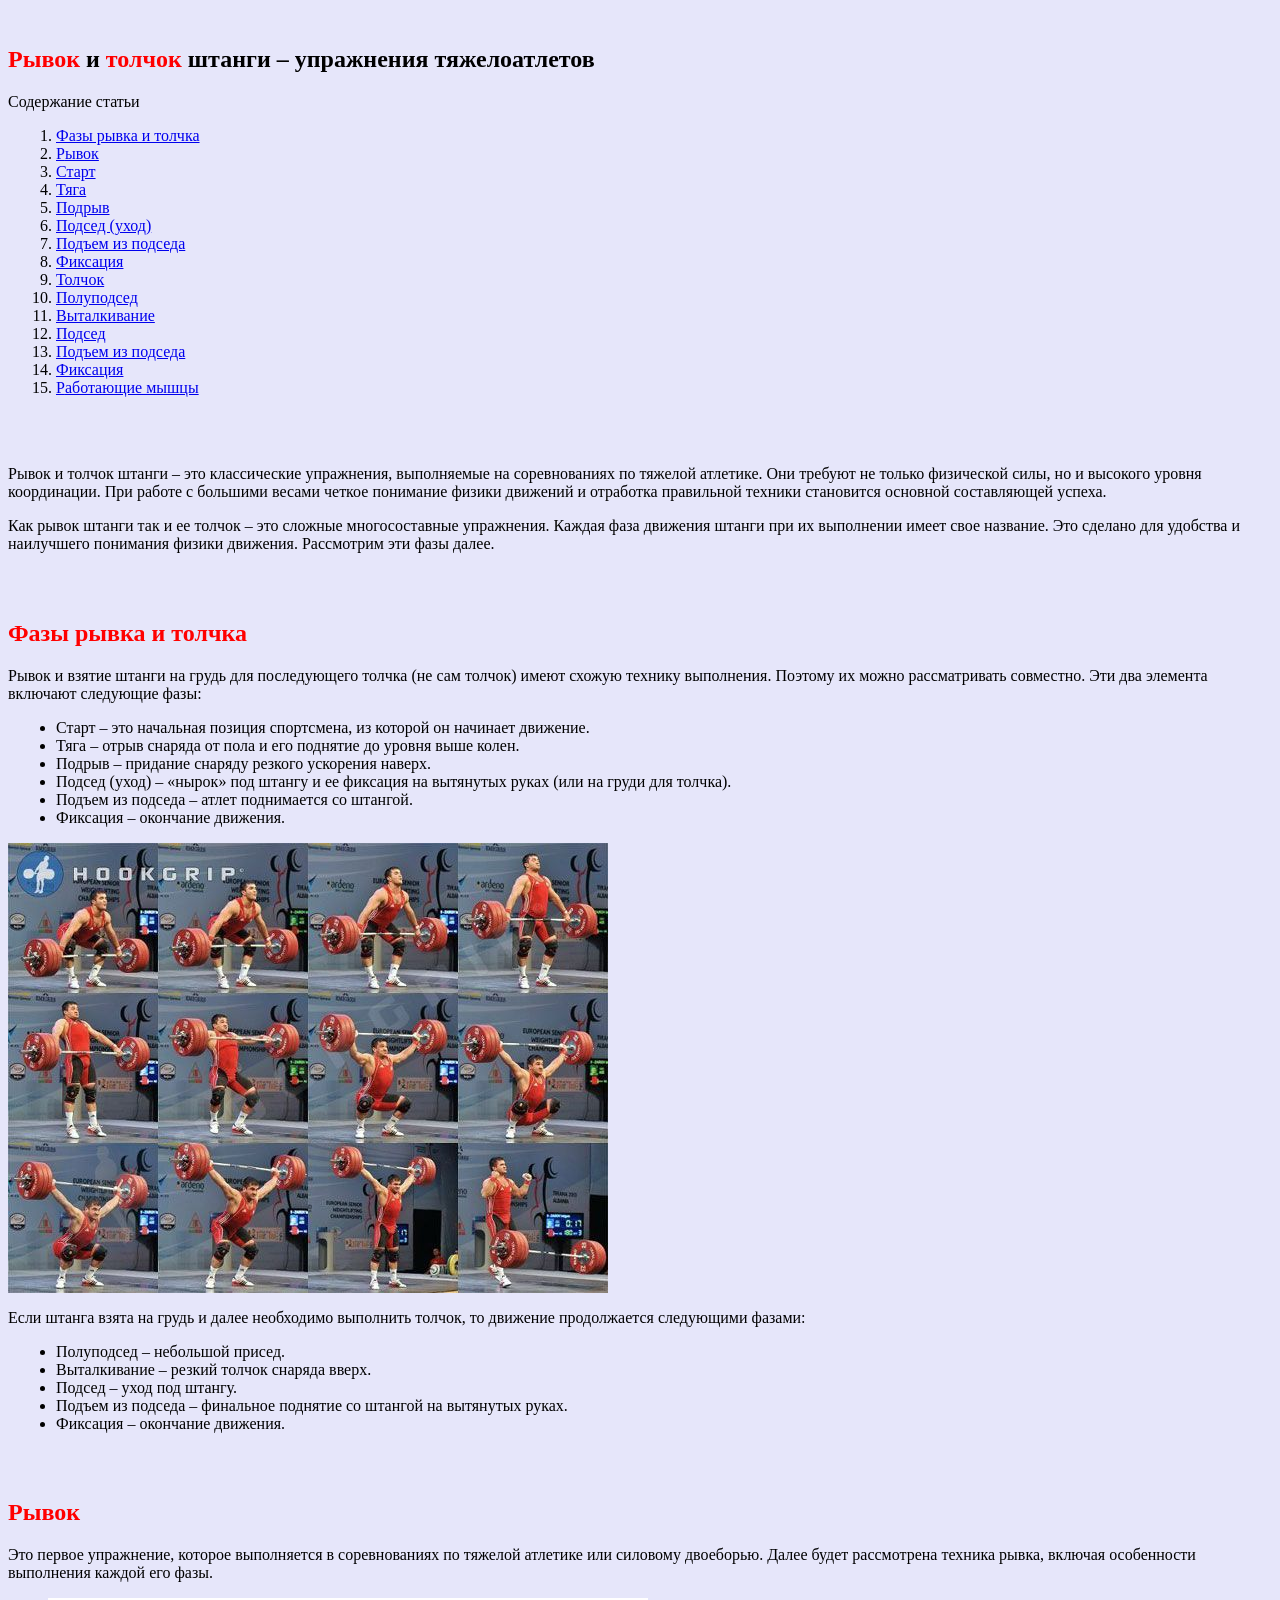
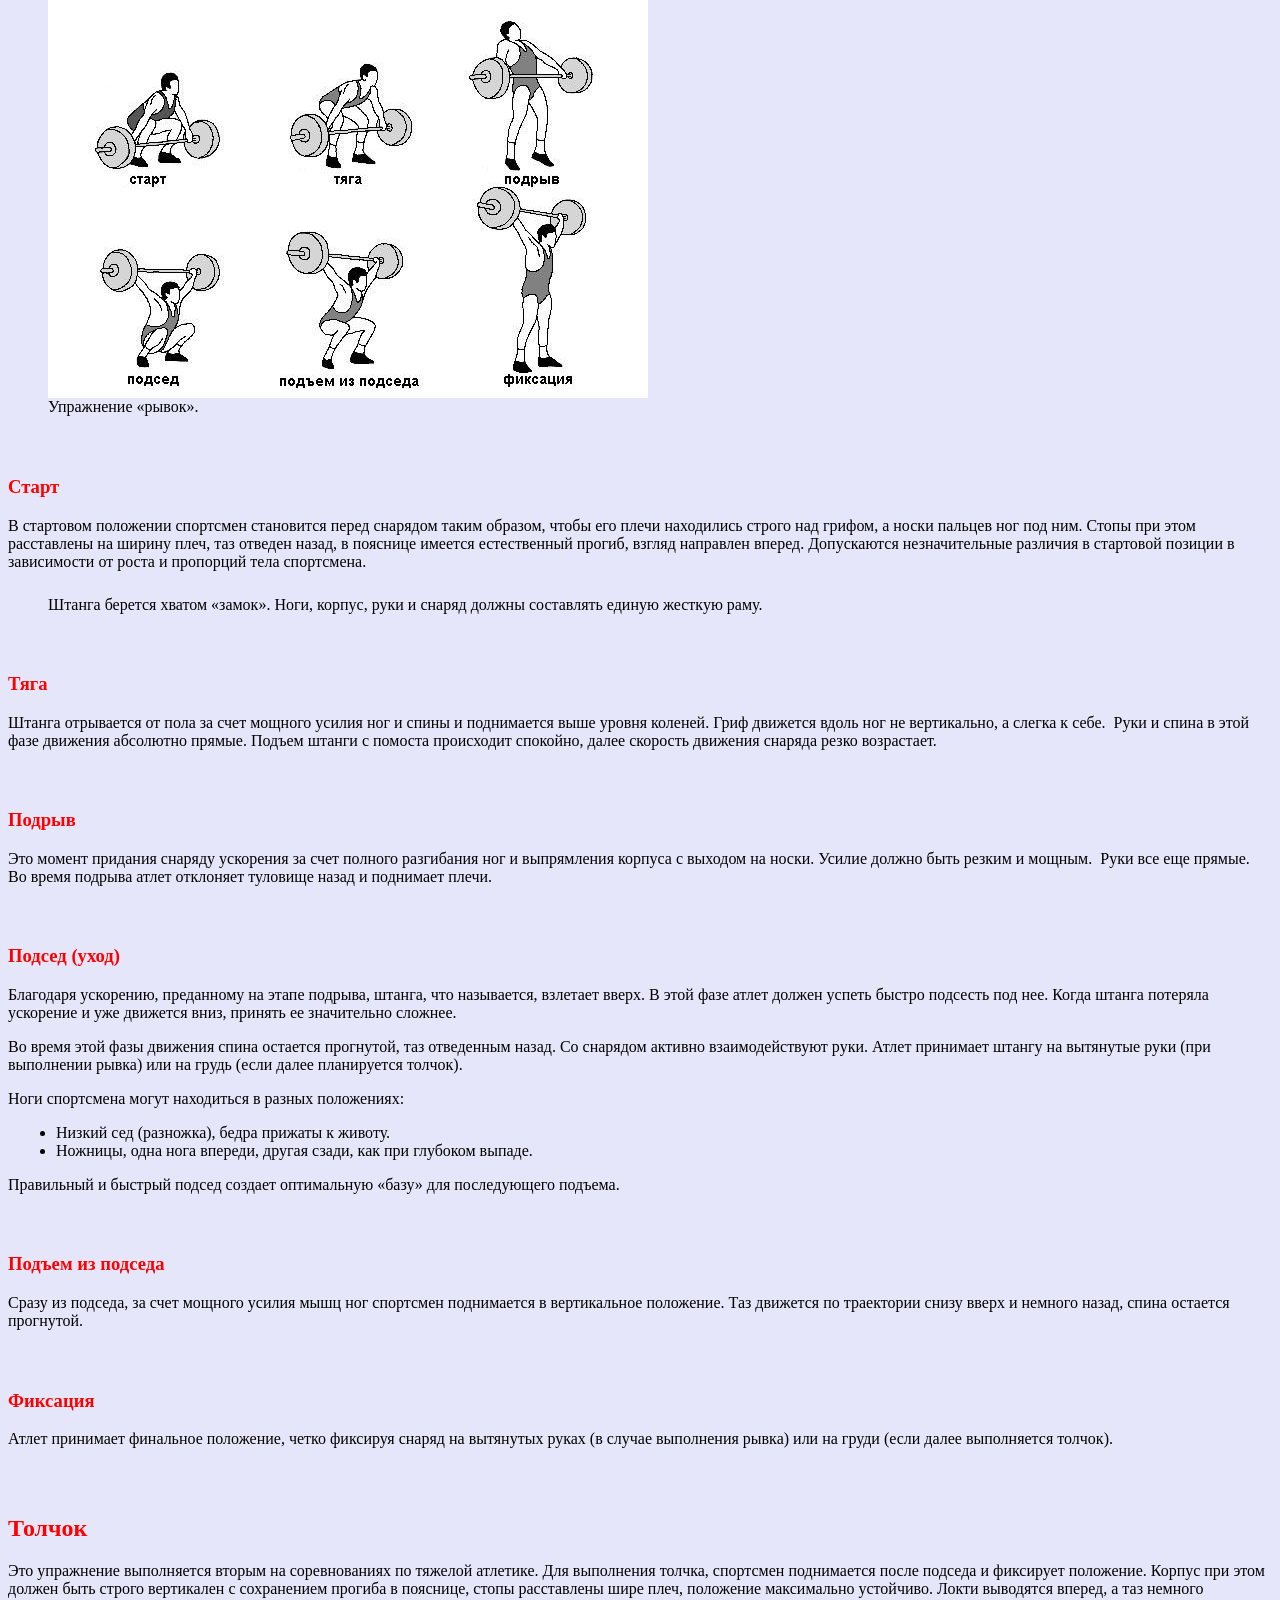
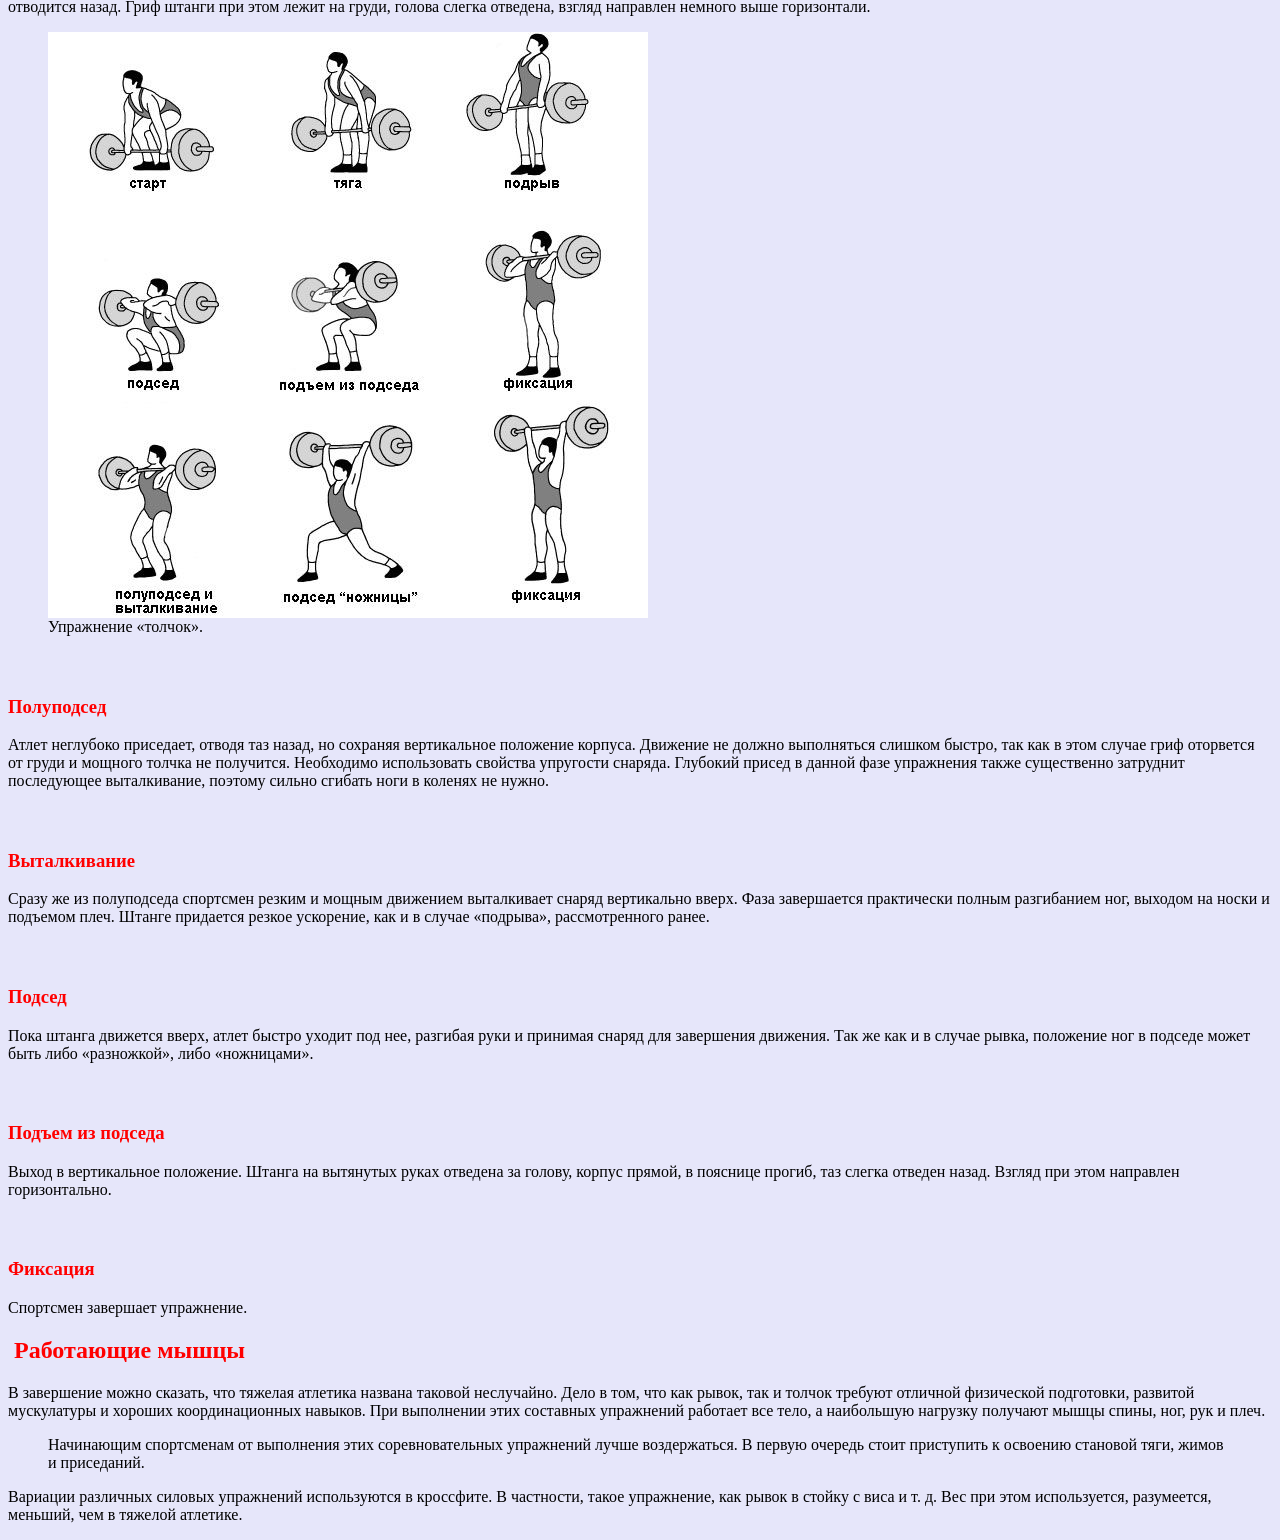
==== commit 860dc440: "Update index.html" ====
--- a/index.html
+++ b/index.html
@@ -1,5 +1,5 @@
  </head>
- <body bgcolor="#464646">
+ <body bgcolor="#E6E6FA">
  </body>
 </html>
 <div>
@@ -102,4 +102,4 @@
 <p style="margin-top: 12pt; margin-bottom: 12pt;">В завершение можно сказать, что тяжелая атлетика названа таковой неслучайно. Дело в том, что как рывок, так и толчок требуют отличной физической подготовки, развитой мускулатуры и хороших координационных навыков. При выполнении этих составных упражнений работает все тело, а наибольшую нагрузку получают мышцы спины, ног, рук и плеч.</p>
 <p style="margin: 12pt 30pt;">Начинающим спортсменам от выполнения этих соревновательных упражнений лучше воздержаться. В первую очередь стоит приступить к освоению становой тяги, жимов и приседаний.</p>
 <p style="margin-top: 12pt; margin-bottom: 12pt;">Вариации различных силовых упражнений используются в кроссфите. В частности, такое упражнение, как рывок в стойку с виса и т. д. Вес при этом используется, разумеется, меньший, чем в тяжелой атлетике.</p>
-</div>+</div>
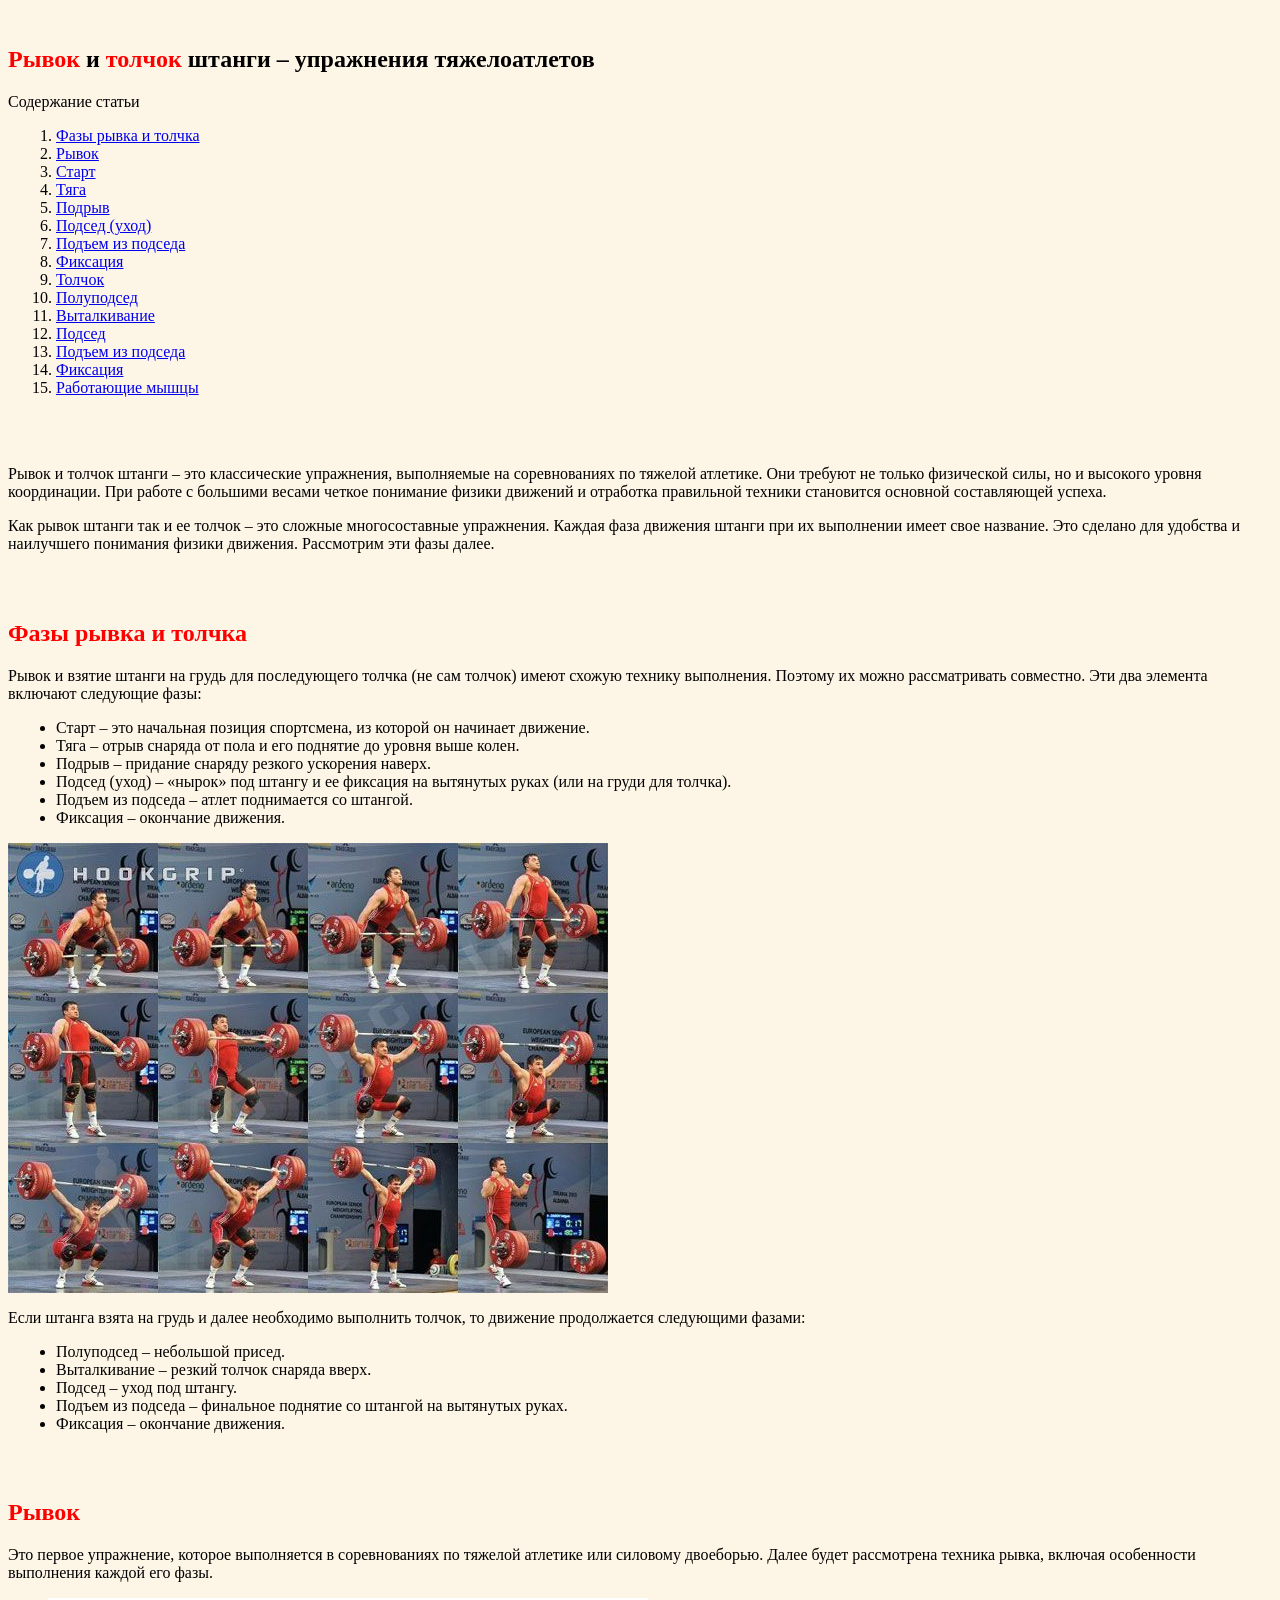
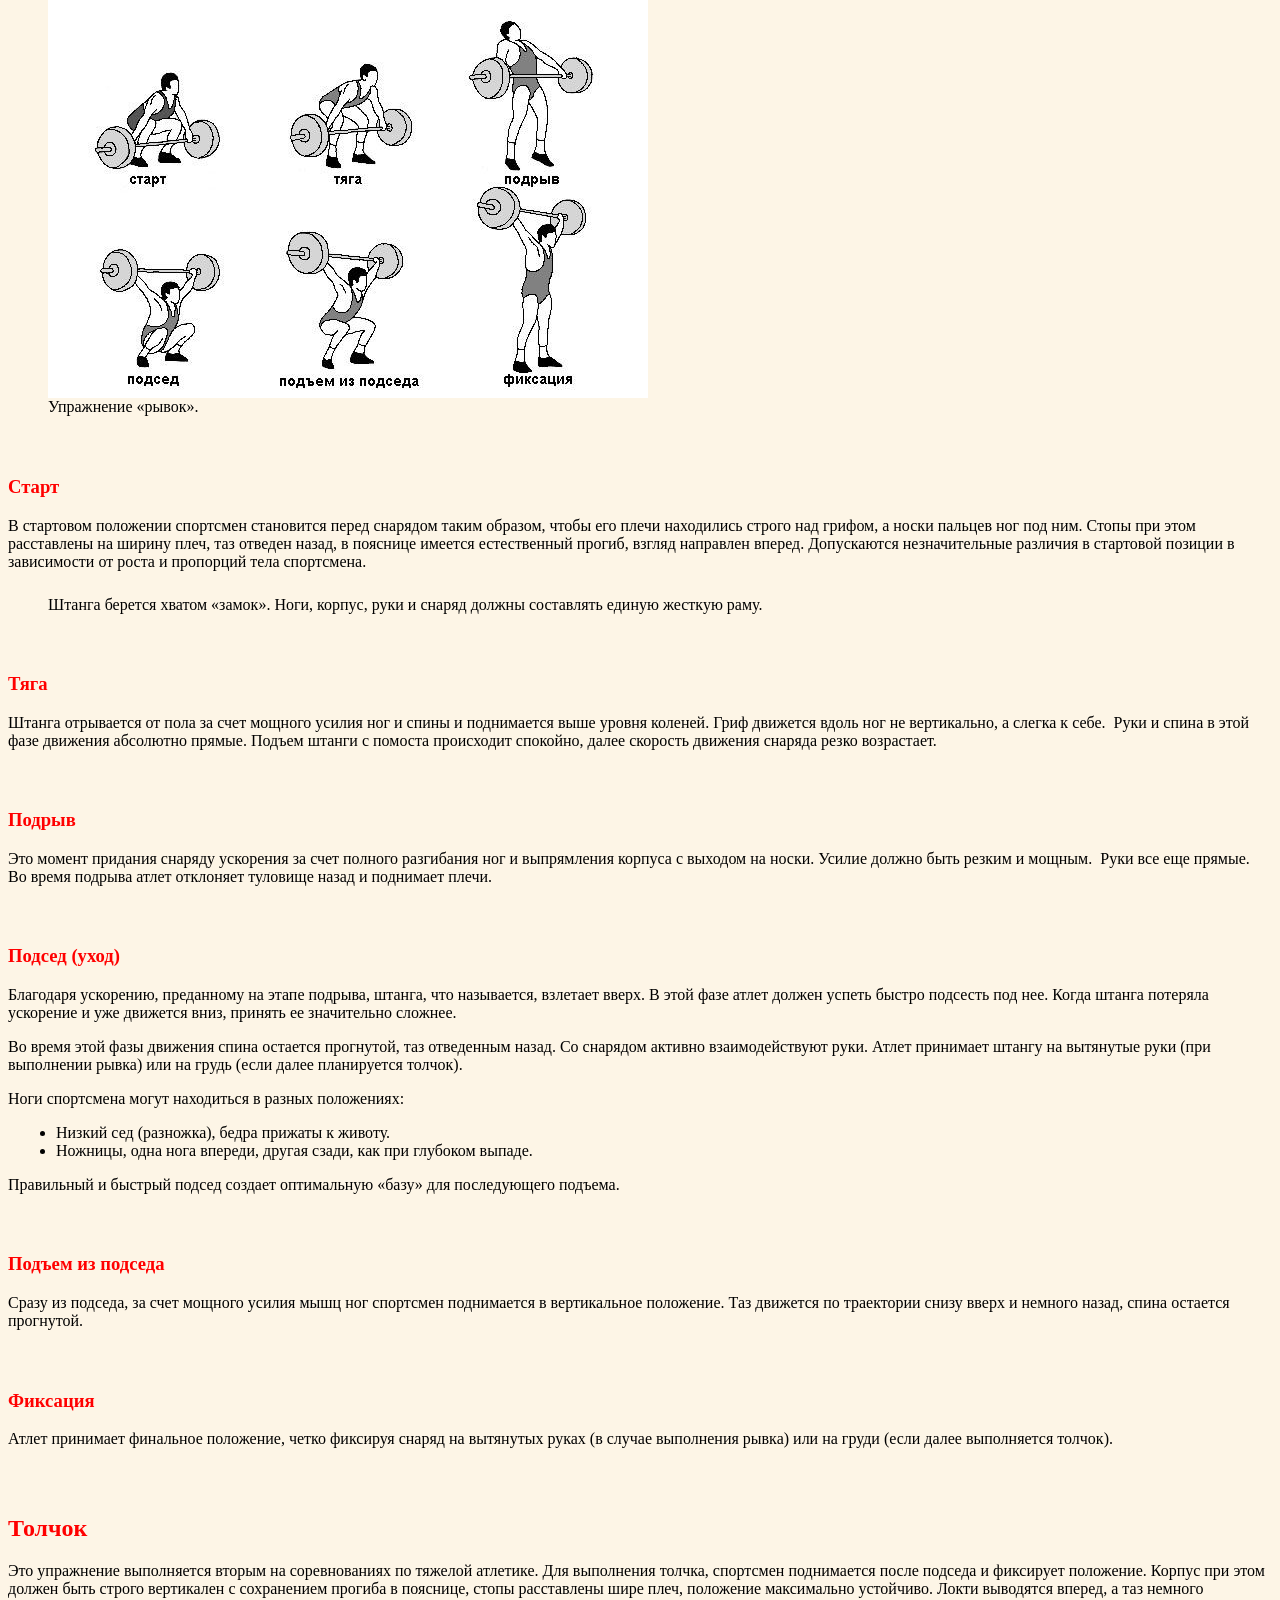
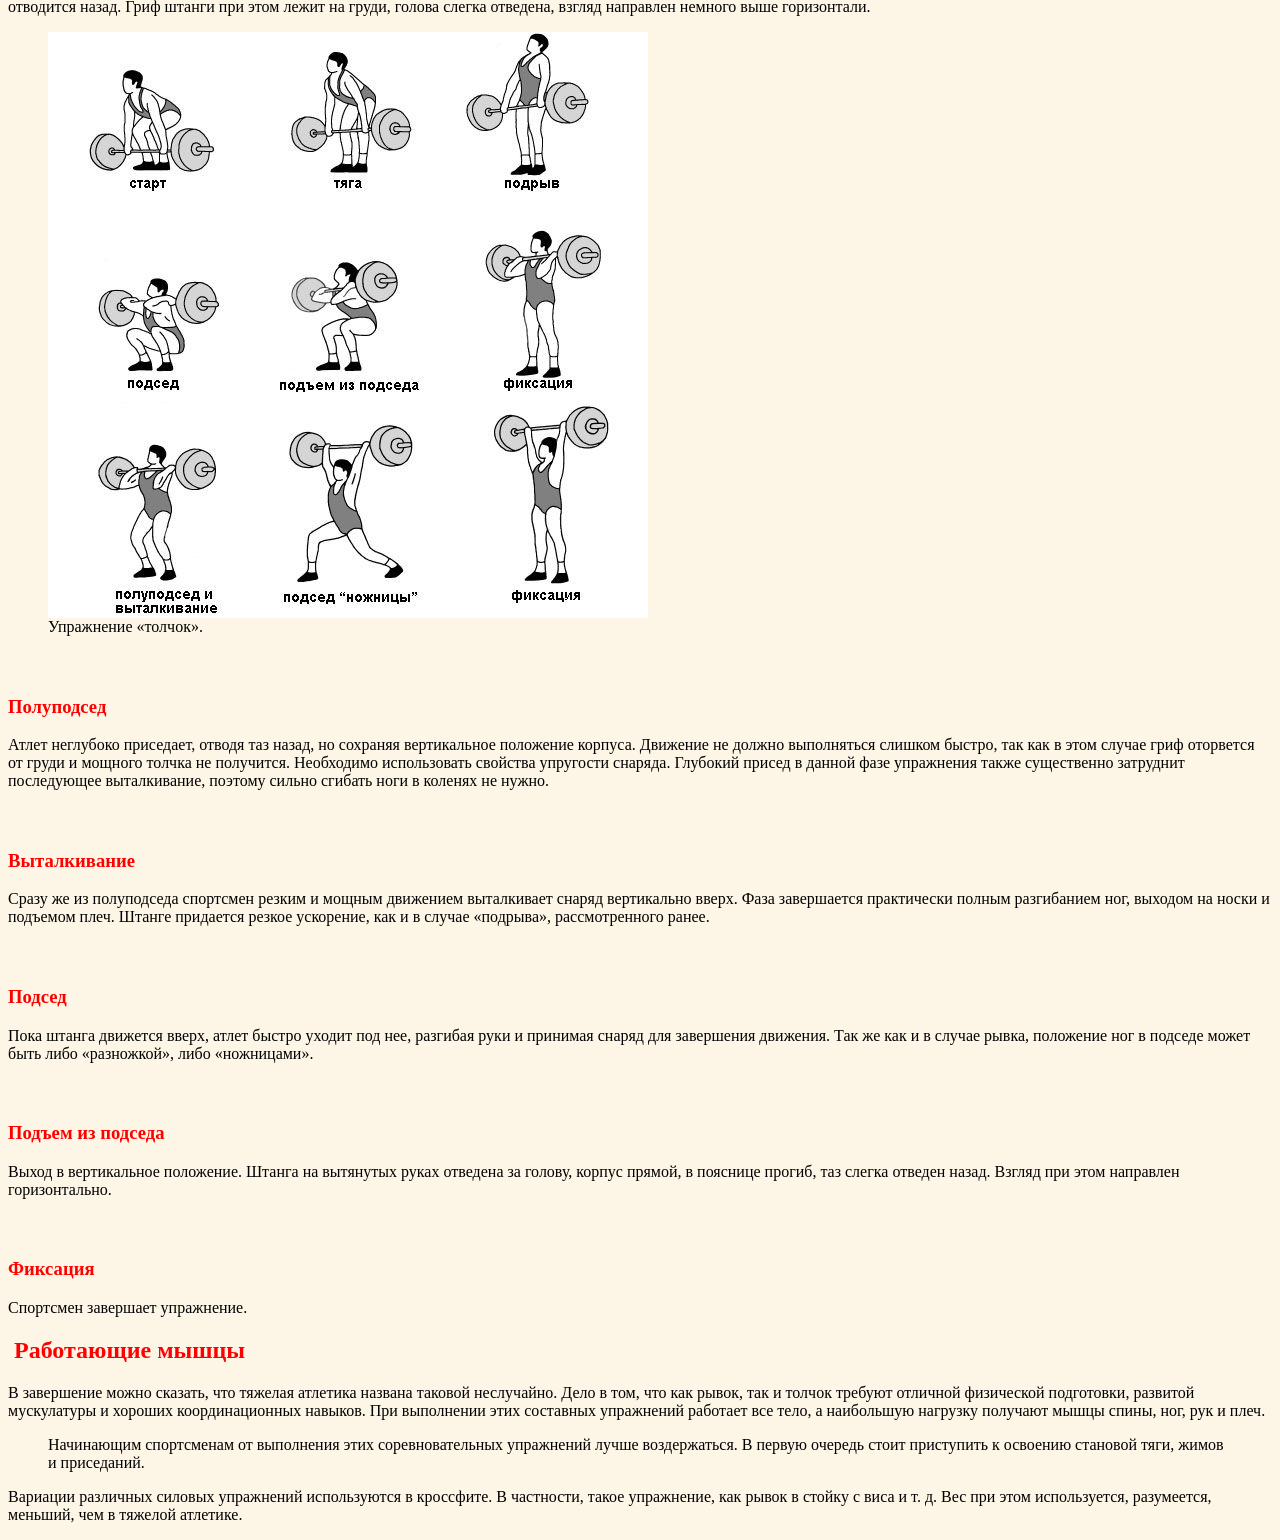
==== commit 9a3f39fa: "Update index.html" ====
--- a/index.html
+++ b/index.html
@@ -1,5 +1,5 @@
  </head>
- <body bgcolor="#E6E6FA">
+ <body bgcolor="#FDF5E6">
  </body>
 </html>
 <div>
